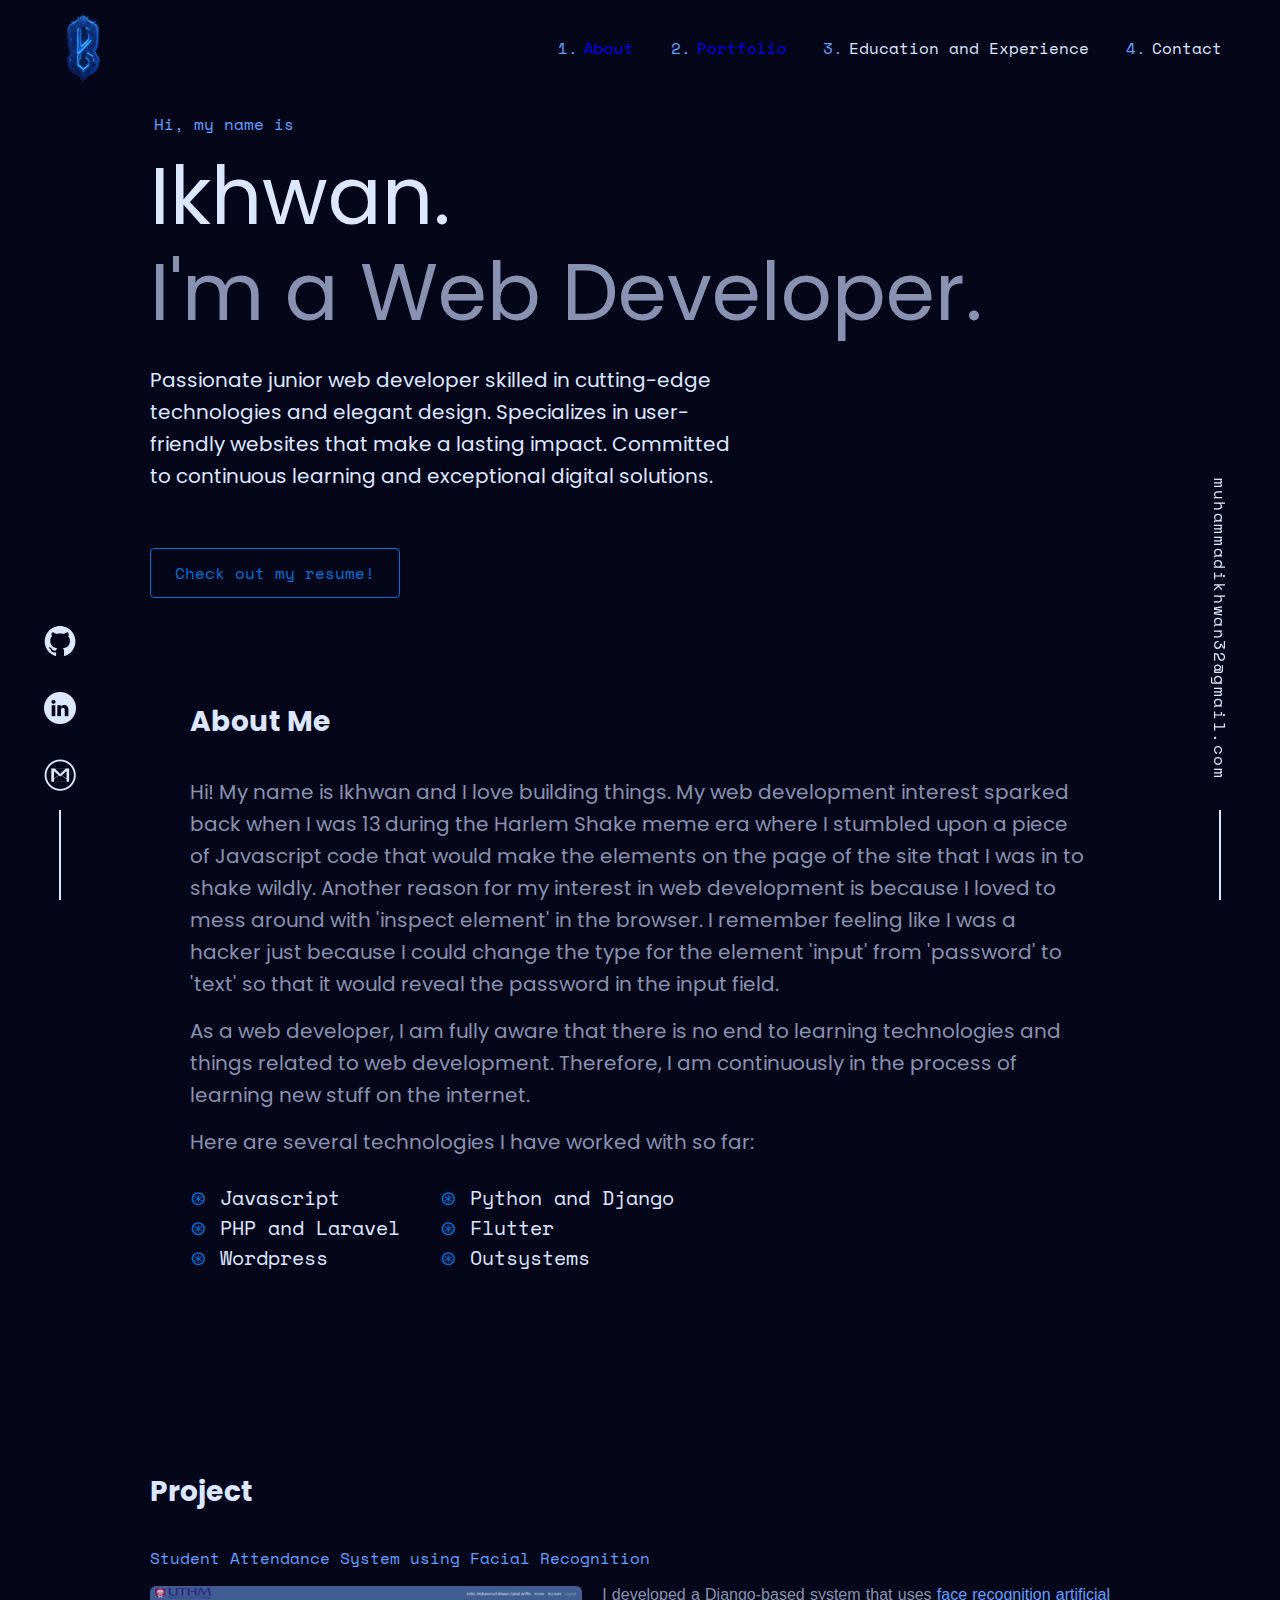
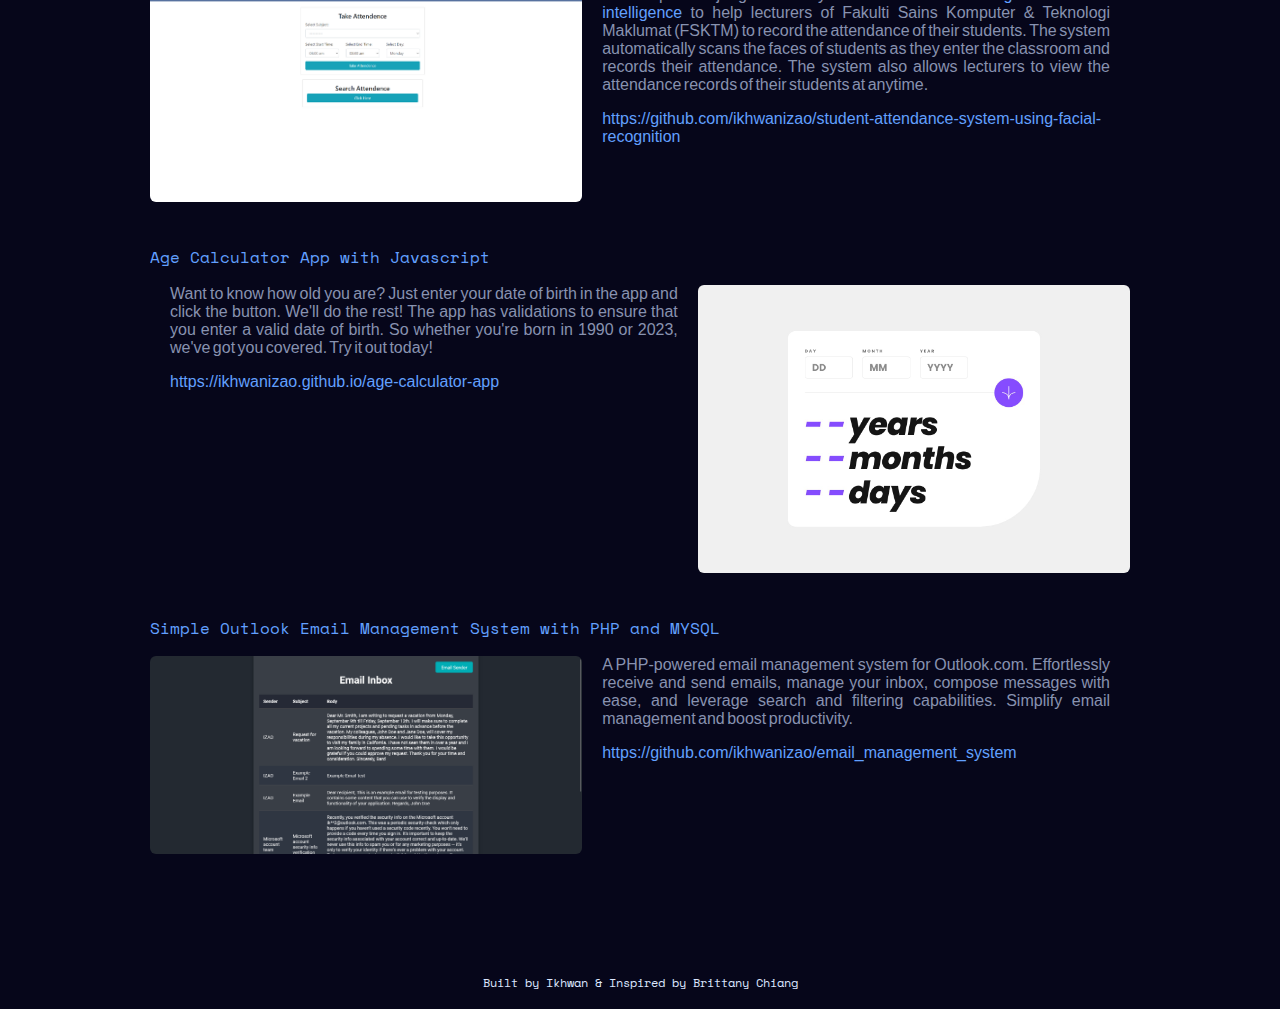
==== index.html @ 6db1c945 "Add project title" ====
<!DOCTYPE html>
<html lang="en">
  <head>
    <meta charset="UTF-8" />
    <meta http-equiv="X-UA-Compatible" content="IE=edge" />
    <meta
      name="viewport"
      content="width=device-width, initial-scale=1.0, maximum-scale=1.0, user-scalable=0"
    />
    <link rel="icon" href="/favicon.ico" type="image/x-icon" />
    <link rel="stylesheet" href="styles/reset.css" />
    <link rel="stylesheet" href="styles/style.css" />
    <title>Muhammad Ikhwan</title>
  </head>

  <body>
    <header>
      <div class="logo">
        <a href=""><img src="assets/img/logo.png" alt="logo" /></a>
      </div>
      <nav>
        <ol>
          <li><a href="#about">About</a></li>
          <li><a href="#projects">Portfolio</a></li>
          <li><a href="">Education and Experience</a></li>
          <li><a href="">Contact</a></li>
        </ol>
      </nav>
    </header>
    <div class="side-info left">
      <ul>
        <li>
          <a href="https://github.com/ikhwanizao" target="_blank"
            ><img
              src="assets/img/github-mark/github-mark.png"
              alt="github-mark"
              class="github"
          /></a>
        </li>
        <li>
          <a
            href="https://www.linkedin.com/in/muhammadikhwan-zao/"
            target="_blank"
            ><img
              src="assets/img/linkedin_black_logo_icon_147114.png"
              alt="linkedin"
              class="linkedin"
          /></a>
        </li>
        <li>
          <a href="mailto:muhammadikhwan32@gmail.com"
            ><img
              src="assets/img/gmail_icon-icons.com_59877.png"
              alt="gmail"
              class="gmail"
          /></a>
        </li>
      </ul>
    </div>
    <div class="side-info right">
      <a href="mailto:muhammadikhwan32@gmail.com">muhammadikhwan32@gmail.com</a>
    </div>
    <main>
      <section class="pre-intro">
        <h1>Hi, my name is</h1>
        <h2>Ikhwan.</h2>
        <h3>I'm a Web Developer.</h3>
        <p>
          Passionate junior web developer skilled in cutting-edge technologies
          and elegant design. Specializes in user-friendly websites that make a
          lasting impact. Committed to continuous learning and exceptional
          digital solutions.
        </p>
        <a href="assets/doc/Muhammad Ikhwan Resume.pdf" target="_blank"
          ><button>Check out my resume!</button></a
        >
      </section>

      <section id="about" class="aboutme">
        <h2 class="section-title about-title">About Me</h2>
        <div class="aboutme-content">
          <p>
            Hi! My name is Ikhwan and I love building things. My web development
            interest sparked back when I was 13 during the Harlem Shake meme era
            where I stumbled upon a piece of Javascript code that would make the
            elements on the page of the site that I was in to shake wildly.
            Another reason for my interest in web development is because I loved
            to mess around with 'inspect element' in the browser. I remember
            feeling like I was a hacker just because I could change the type for
            the element 'input' from 'password' to 'text' so that it would
            reveal the password in the input field.
          </p>
          <p>
            As a web developer, I am fully aware that there is no end to
            learning technologies and things related to web development.
            Therefore, I am continuously in the process of learning new stuff on
            the internet.
          </p>
          <p>Here are several technologies I have worked with so far:</p>

          <ul class="skills-list">
            <li>Javascript</li>
            <li>Python and Django</li>
            <li>PHP and Laravel</li>
            <li>Flutter</li>
            <li>Wordpress</li>
            <li>Outsystems</li>
          </ul>
        </div>
      </section>
      <section id="projects" class="projects-section">
        <h2 class="section-title projects-title">Project</h2>
        <ul class="projects">
          <!-- <li id="sasfr">
            
            <div class="project-description">
              I developed a Django-based system that uses
              <span>face recognition artificial intelligence</span> to help
              lecturers of Fakulti Sains Komputer & Teknologi Maklumat (FSKTM)
              to record the attendance of their students. The system
              automatically scans the faces of students as they enter the
              classroom and records their attendance. The system also allows
              lecturers to view the attendance records of their students at any
              time.
              <div class="github-repo">
                <a
                  href="https://github.com/ikhwanizao/student-attendance-system-using-facial-recognition"
                  ><span
                    >https://github.com/ikhwanizao/student-attendance-system-using-facial-recognition</span
                  ></a
                >
              </div>
            </div>

            <div class="project-screenshot">
              <a
                href="https://github.com/ikhwanizao/student-attendance-system-using-facial-recognition"
                target="_blank"
                ><img
                  src="assets/img/sasfr.png"
                  alt="Screenshot of the main home page of student attendance system using facial recognition"
              /></a>
            </div>
          </li> -->
        </ul>
      </section>
    </main>
    <footer>
      <div class="socials">
        <ul>
          <li>
            <a href="https://github.com/ikhwanizao" target="_blank"
              ><img
                src="assets/img/github-mark/github-mark.png"
                alt="github-mark"
                class="github"
            /></a>
          </li>
          <li>
            <a
              href="https://www.linkedin.com/in/muhammadikhwan-zao/"
              target="_blank"
              ><img
                src="assets/img/linkedin_black_logo_icon_147114.png"
                alt="linkedin"
                class="linkedin"
            /></a>
          </li>
          <li>
            <a href="mailto:muhammadikhwan32@gmail.com"
              ><img
                src="assets/img/gmail_icon-icons.com_59877.png"
                alt="gmail"
                class="gmail"
            /></a>
          </li>
        </ul>
      </div>
      <div>Built by Ikhwan & Inspired by Brittany Chiang</div>
    </footer>
    <script type="module" src="scripts/app.js"></script>
  </body>
</html>
---- styles/style.css ----
@import url("https://fonts.googleapis.com/css2?family=Space+Mono&display=swap");
@import url("https://fonts.googleapis.com/css2?family=Poppins:wght@400;700&display=swap");

* {
  margin: 0;
  padding: 0;
  box-sizing: border-box;
}

html {
  font-size: 16px;
  line-height: 1.5;
}

::selection {
  background: #62a0ff;
}

header .logo img {
  width: 80px;
}

body {
  font-family: "Calibre", sans-serif;
  background-color: #06061a;
}

header {
  padding: 0 40px;
  font-family: "Space Mono", monospace;
  display: flex;
  justify-content: space-between;
  align-items: center;
  width: 100%;
  height: 6rem;
}

header nav {
  width: 700px;
  padding: 6px 0;
}

header nav ol {
  color: #dce7ff;
  display: flex;
  justify-content: space-around;
  list-style: none;
  counter-reset: li;
  transition: 0.5s ease-in-out;
}

header nav ol li:hover {
  transition-duration: 0.3s;
  color: #62a0ff;
}

ol li::before {
  content: counter(li) ".";
  color: #62a0ff;
  counter-increment: li;
  margin-right: 6px;
}

.logo {
  transition: 0.5s ease-in-out;
}

a {
  text-decoration: none;
}

a:visited {
  color: inherit;
}

div.side-info.left {
  display: flex;
  flex-direction: column;
  align-items: center;
  justify-content: flex-end;
  width: 80px;
  position: fixed;
  bottom: 0px;
  left: 20px;
  right: auto;
}

div.side-info.left ul {
  display: flex;
  flex-direction: column;
  align-items: center;
  justify-content: space-between;
  height: 100%;
}

div.side-info.left ul li {
  padding: 16px 0px;
}

div.side-info.left ul::after {
  content: "";
  display: block;
  width: 2px;
  height: 90px;
  margin: 0px auto;
  background-color: #dce7ff;
}

div.side-info.left ul {
  list-style: none;
}

div.side-info.right {
  display: flex;
  flex-direction: column;
  align-items: center;
  justify-content: flex-end;
  width: 80px;
  position: fixed;
  bottom: 0px;
  right: 20px;
  left: auto;
}

div.side-info.right a {
  margin: 20px auto;
  padding: 10px;
  color: #dce7ff;
  writing-mode: vertical-rl;
  font-family: "Space Mono", monospace;
  transition: transform 0.3s ease-in-out;
  letter-spacing: 0.1em;
}

.side-info.right a:hover {
  transform: translateY(-5px);
  color: #62a0ff;
}

div.side-info.right::after {
  content: "";
  display: block;
  width: 2px;
  height: 90px;
  margin: 0px auto;
  background-color: #dce7ff;
}

img.github,
img.linkedin,
img.gmail {
  width: 2rem;
  filter: invert(98%) sepia(79%) saturate(7252%) hue-rotate(178deg)
    brightness(104%) contrast(101%);
  transition: transform 0.3s ease-in-out;
}

img.github:hover,
img.linkedin:hover,
img.gmail:hover {
  transform: translateY(-5px);
  filter: drop-shadow(0 0 0.75rem) invert(56%) sepia(68%) saturate(1440%)
    hue-rotate(192deg) brightness(100%) contrast(103%);
}

main {
  margin: 0px auto;
  width: 100%;
  max-width: 1600px;
  min-height: 100vh;
  padding: 0px 150px;
}

section {
  margin: 0px auto;
  max-width: 1000px;
  padding: 100px 0px;
}

.pre-intro {
  overflow: hidden;
  display: flex;
  -webkit-box-pack: center;
  justify-content: center;
  -webkit-box-align: center;
  flex-direction: column;
  align-items: flex-start;
  min-height: 100%;
  width: 100%;
  padding: 0px;
}

.pre-intro h1 {
  margin: 20px 0px 20px 4px;
  font-family: "Space Mono", monospace;
  color: #62a0ff;
}

.pre-intro h2 {
  font-size: clamp(40px, 8vw, 80px);
  font-family: "Poppins", sans-serif;
  font-weight: 400;
  color: #dce7ff;
  line-height: 1.1;
}

.pre-intro h3 {
  font-size: clamp(40px, 8vw, 80px);
  font-family: "Poppins", sans-serif;
  font-weight: 400;
  color: #8892b0;
  line-height: 1.3;
}

.pre-intro p {
  margin-top: 20px;
  line-height: 1.6;
  max-width: 600px;
  color: #dce7ff;
  font-size: 1.25rem;
  font-family: "Poppins", sans-serif;
  font-weight: 400;
}

.pre-intro button {
  all: unset;
  cursor: pointer;
  font-family: "Space Mono", monospace;
  margin-top: 56px;
  padding: 1rem 1.5rem;
  background-color: transparent;
  color: #0071d7;
  border: 1px solid #0071d7;
  border-radius: 4px;
  transition: all 0.2s ease-in-out;
}

.section-title {
  color: #dce7ff;
  font-weight: 700;
  font-family: "Poppins", sans-serif;
  font-size: 1.75rem;
}

section.aboutme {
  max-width: 900px;
}

.about-title {
  margin: 10px 0px 40px;
}

section.aboutme div.aboutme-content p {
  font-family: "Poppins", sans-serif;
  font-size: 1.25rem;
  line-height: 1.6;
  color: #8892b0;
  margin: 0px 0px 15px;
}

ul.skills-list {
  margin-top: 30px;
  display: grid;
  grid-template-columns: repeat(2, minmax(150px, 250px));
  padding: 0px;
  overflow: hidden;
  list-style: none;
}

ul.skills-list li {
  color: #dce7ff;
  position: relative;
  margin-bottom: 10px;
  padding-left: 30px;
  font-family: "Space Mono", monospace;
  font-size: 1.25rem;
  left: 0px;
}

ul.skills-list li::before {
  content: "⊛";
  position: absolute;
  left: 0px;
  color: #0071d7;
}

ul.projects li {
  margin-top: 40px;
}

ul.projects li {
  overflow: hidden;
  list-style: none;
}

.project-content {
  display: flex;
}

.project-title {
  line-height: normal;
  font-family: "Space Mono", monospace;
  margin-bottom: 1em;
  color: #62a0ff;
  /* background: linear-gradient(to right, #62a0ff 0%, #0071d7 100%);
  -webkit-background-clip: text;
  -webkit-text-fill-color: transparent; */
}

ul.projects li div.project-screenshot img {
  border-radius: 6px;
  width: 800px;
  max-width: 100%;
}

ul.projects li div.project-description {
  color: #8892b0;
  width: 100%;
  padding: 0px 20px;
  text-align: justify;
  word-spacing: -2px;
  line-height: normal;
}

ul.projects li div.project-description span {
  color: #62a0ff;
}

.project-description .github-repo {
  margin-top: 1em;
}

footer {
  color: #dce7ff;
  font-family: "Space Mono", monospace;
  font-size: 0.75rem;
  text-align: center;
  padding: 20px 0px;
}

.socials {
  display: none;
}

@media only screen and (max-width: 1060px) {
  ul.projects .project-content {
    flex-direction: column;
  }

  ul.projects li div.project-description {
    padding: 20px 0px;
  }

  header nav {
    display: none;
  }
}

@media only screen and (max-width: 768px) {
  .socials {
    display: block;
    max-width: 250px;
    margin: 0px auto 16px;
  }

  .socials ul {
    display: flex;
    justify-content: space-between;
    align-items: center;
    list-style: none;
  }

  div.side-info.right,
  div.side-info.left {
    display: none;
  }

  main {
    padding: 0px 50px;
  }
}
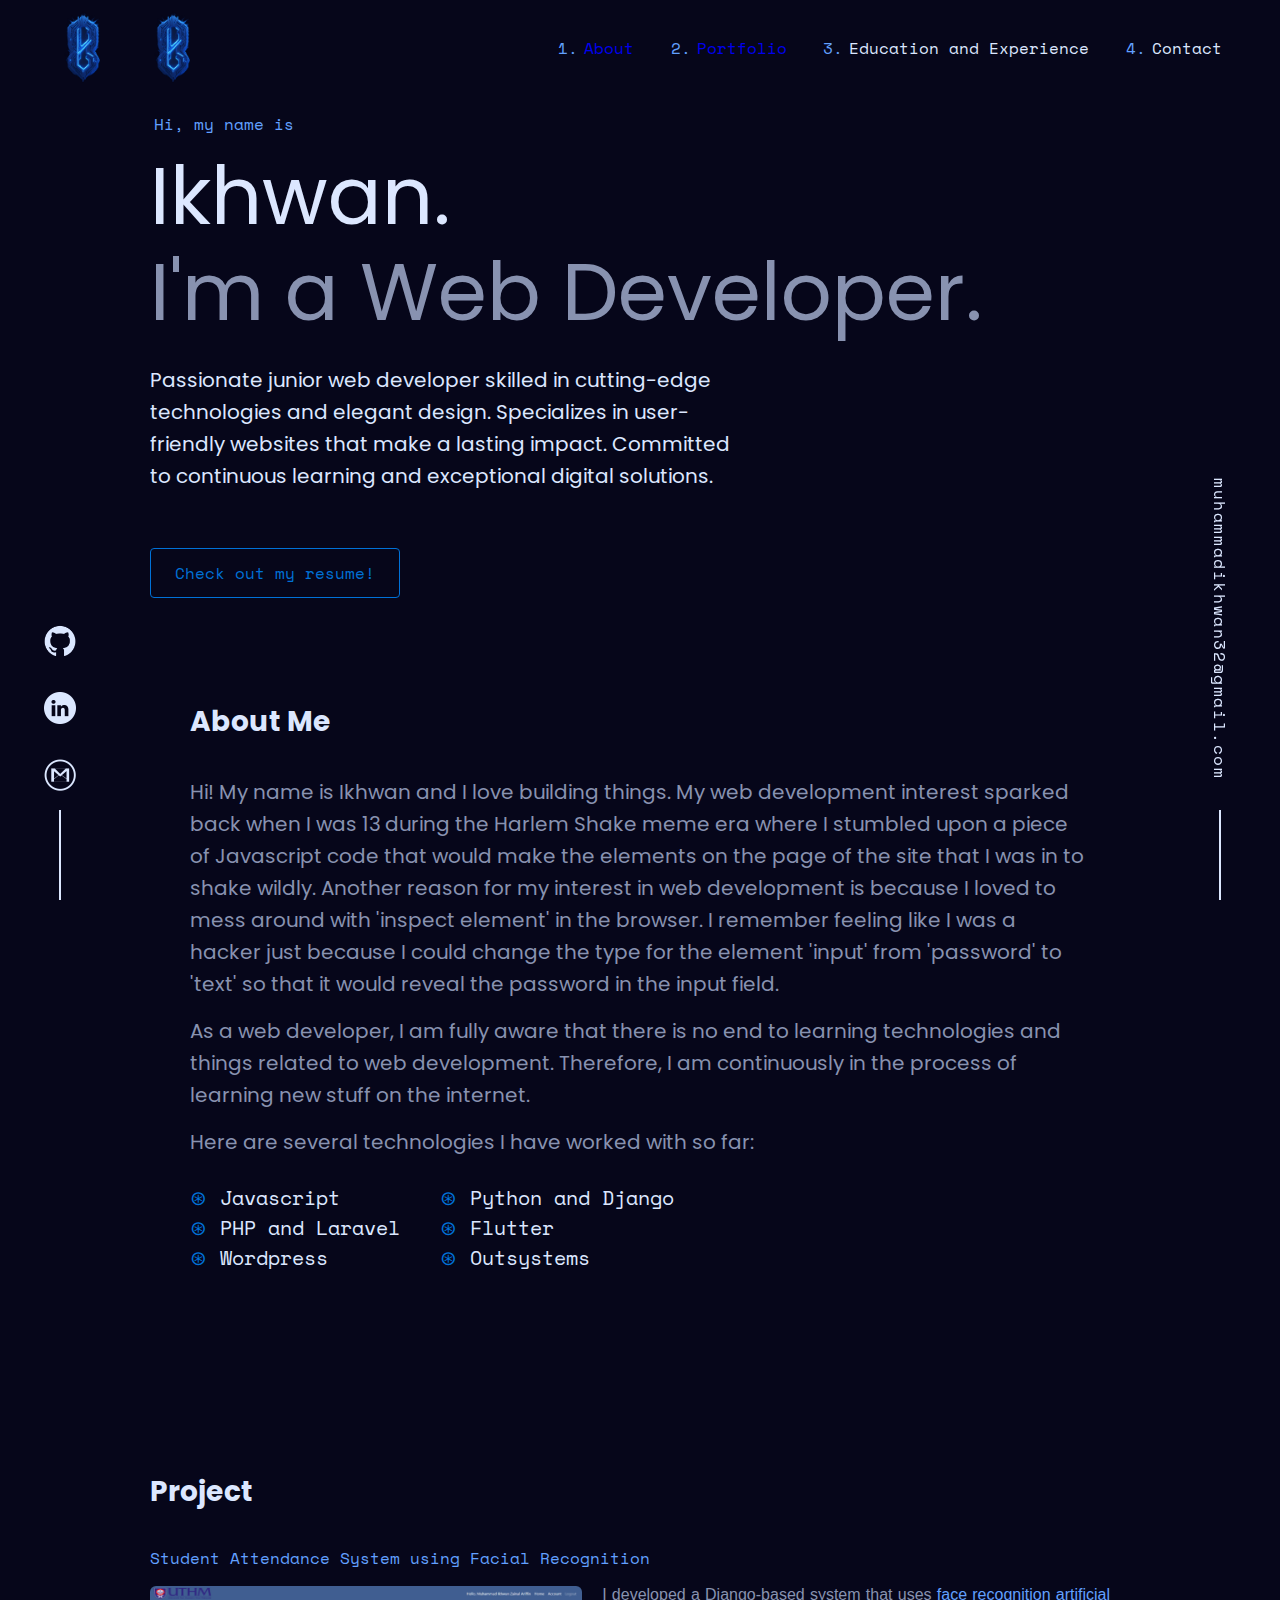
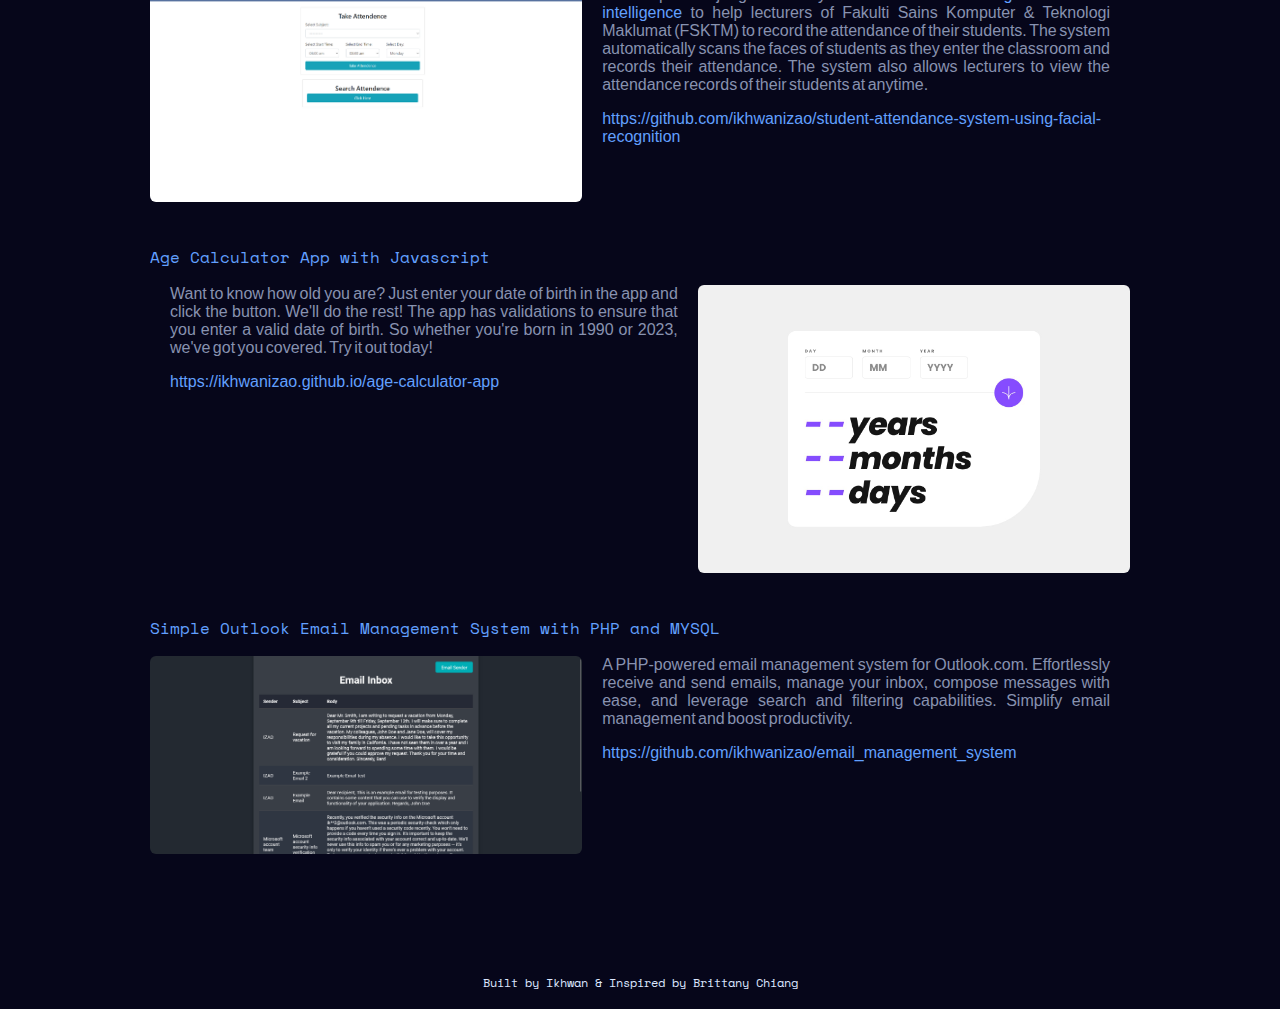
==== commit 2df6cd19: "Merge branch 'githubpages' into develop" ====
--- a/index.html
+++ b/index.html
@@ -17,6 +17,8 @@
     <header>
       <div class="logo">
         <a href=""><img src="assets/img/logo.png" alt="logo" /></a>
+        <a href=""><img src="assets/img/logo.png" alt="logo" /></a>
+
       </div>
       <nav>
         <ol>
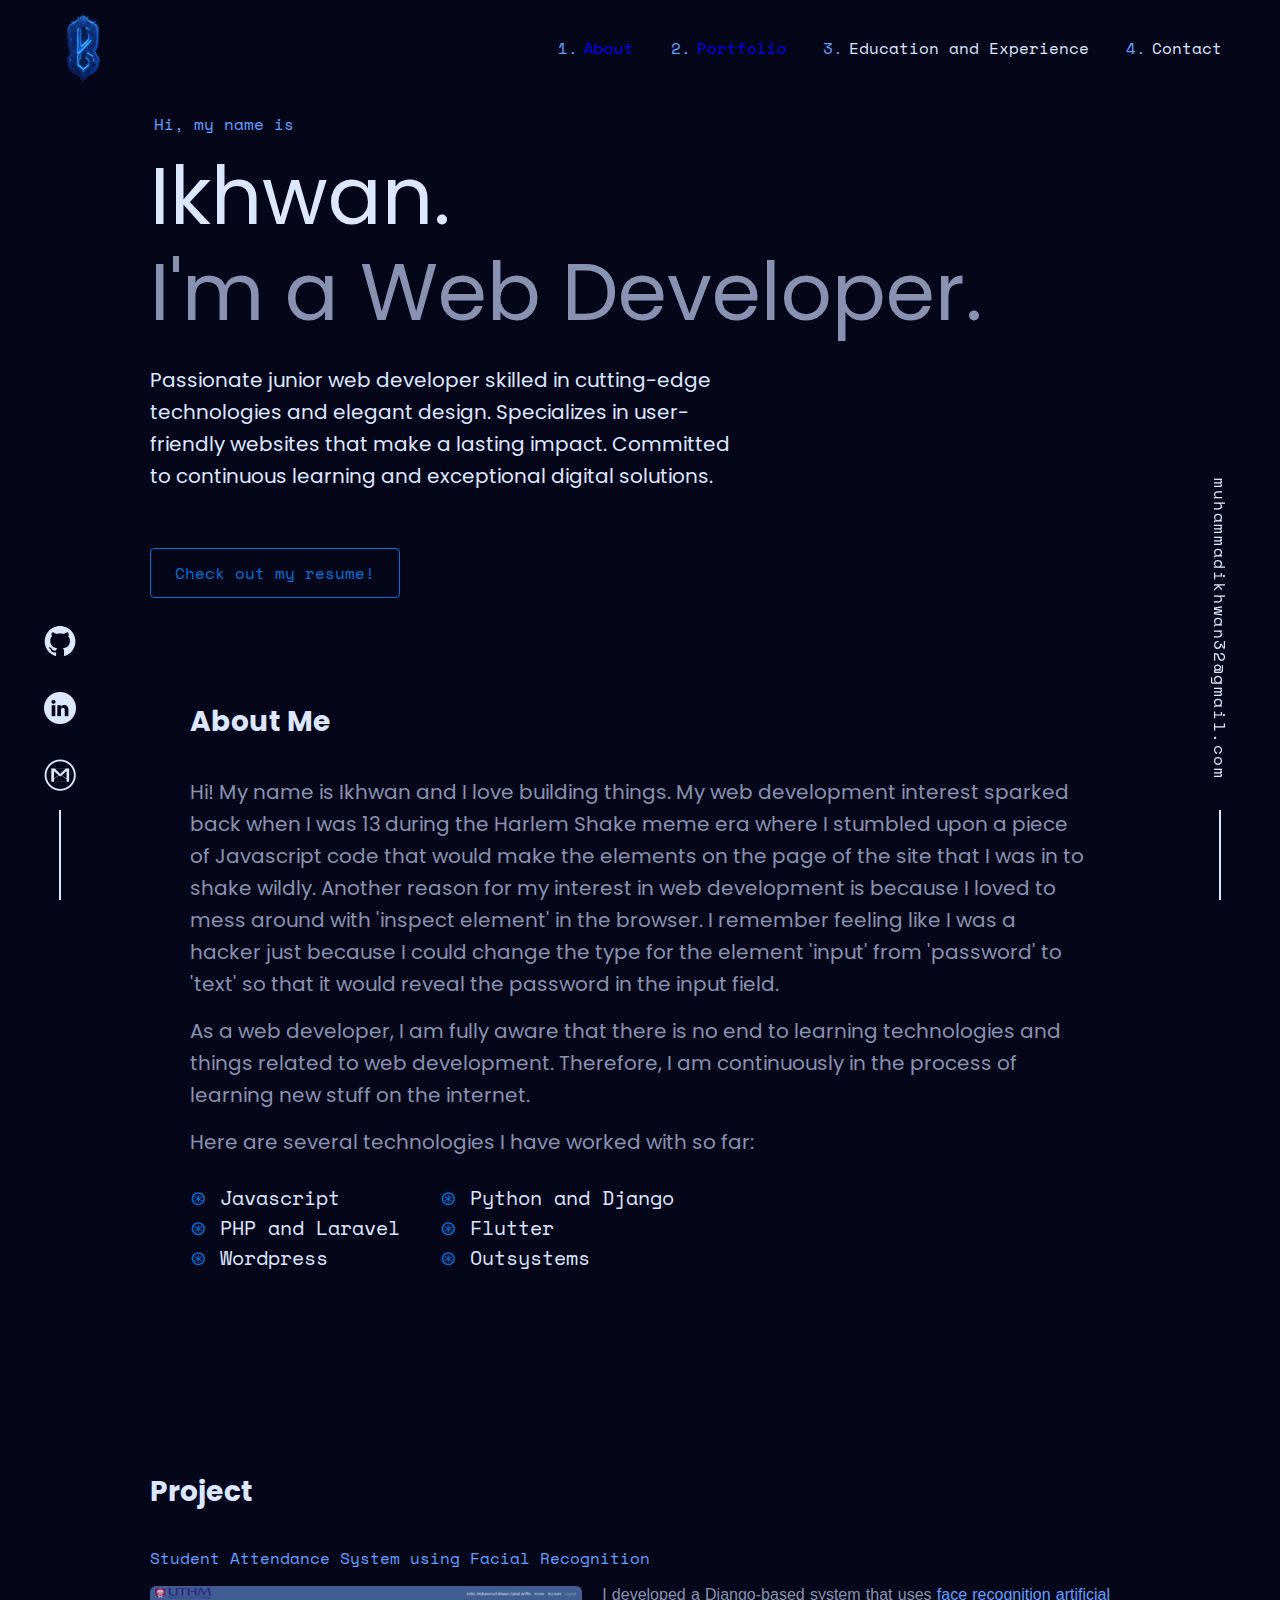
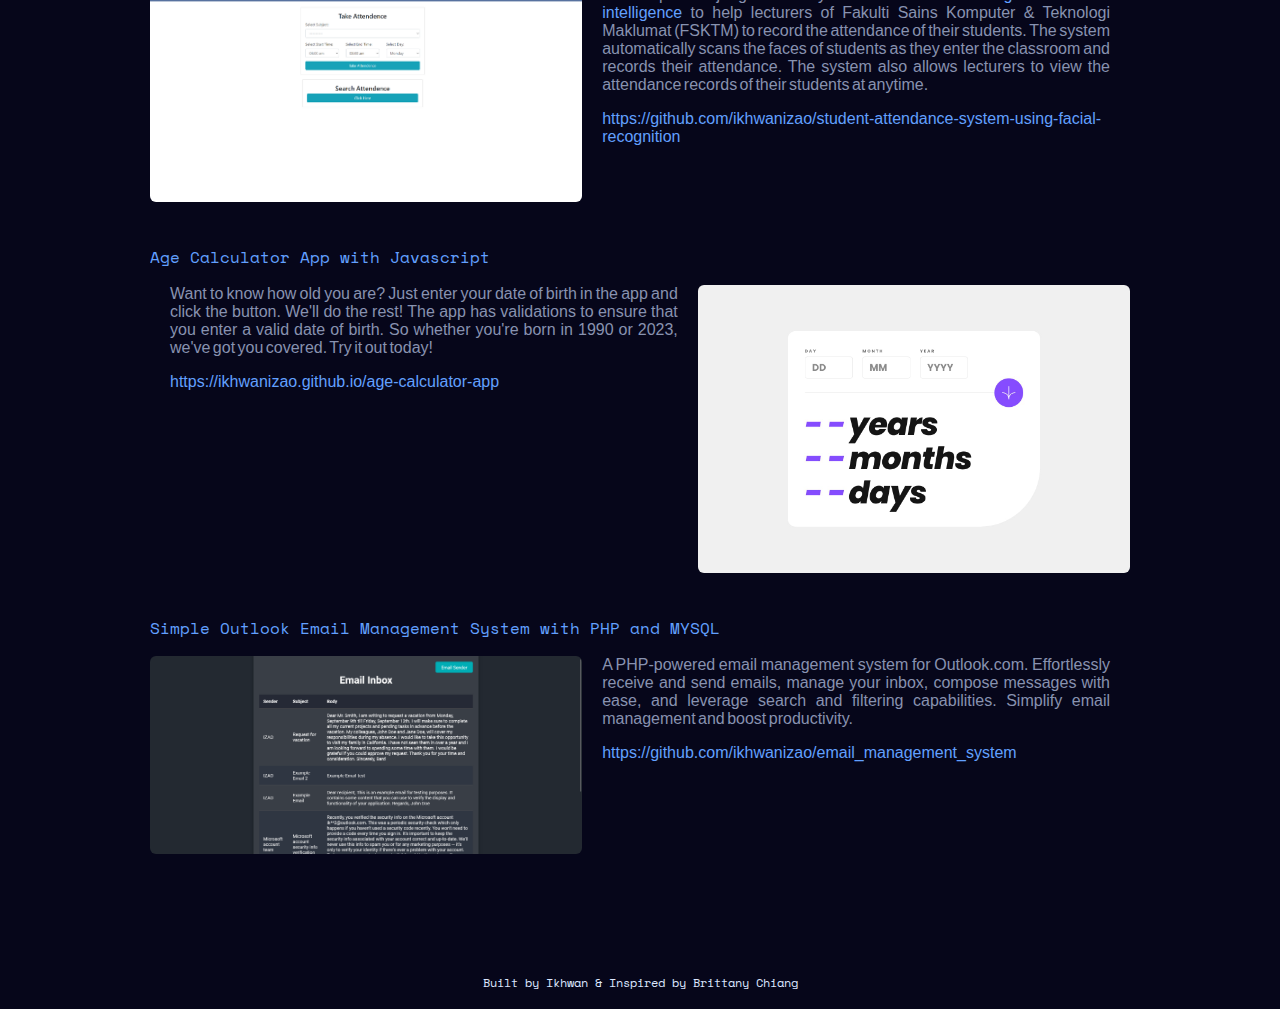
==== commit 6482a529: "Update index.html" ====
--- a/index.html
+++ b/index.html
@@ -17,8 +17,6 @@
     <header>
       <div class="logo">
         <a href=""><img src="assets/img/logo.png" alt="logo" /></a>
-        <a href=""><img src="assets/img/logo.png" alt="logo" /></a>
-
       </div>
       <nav>
         <ol>
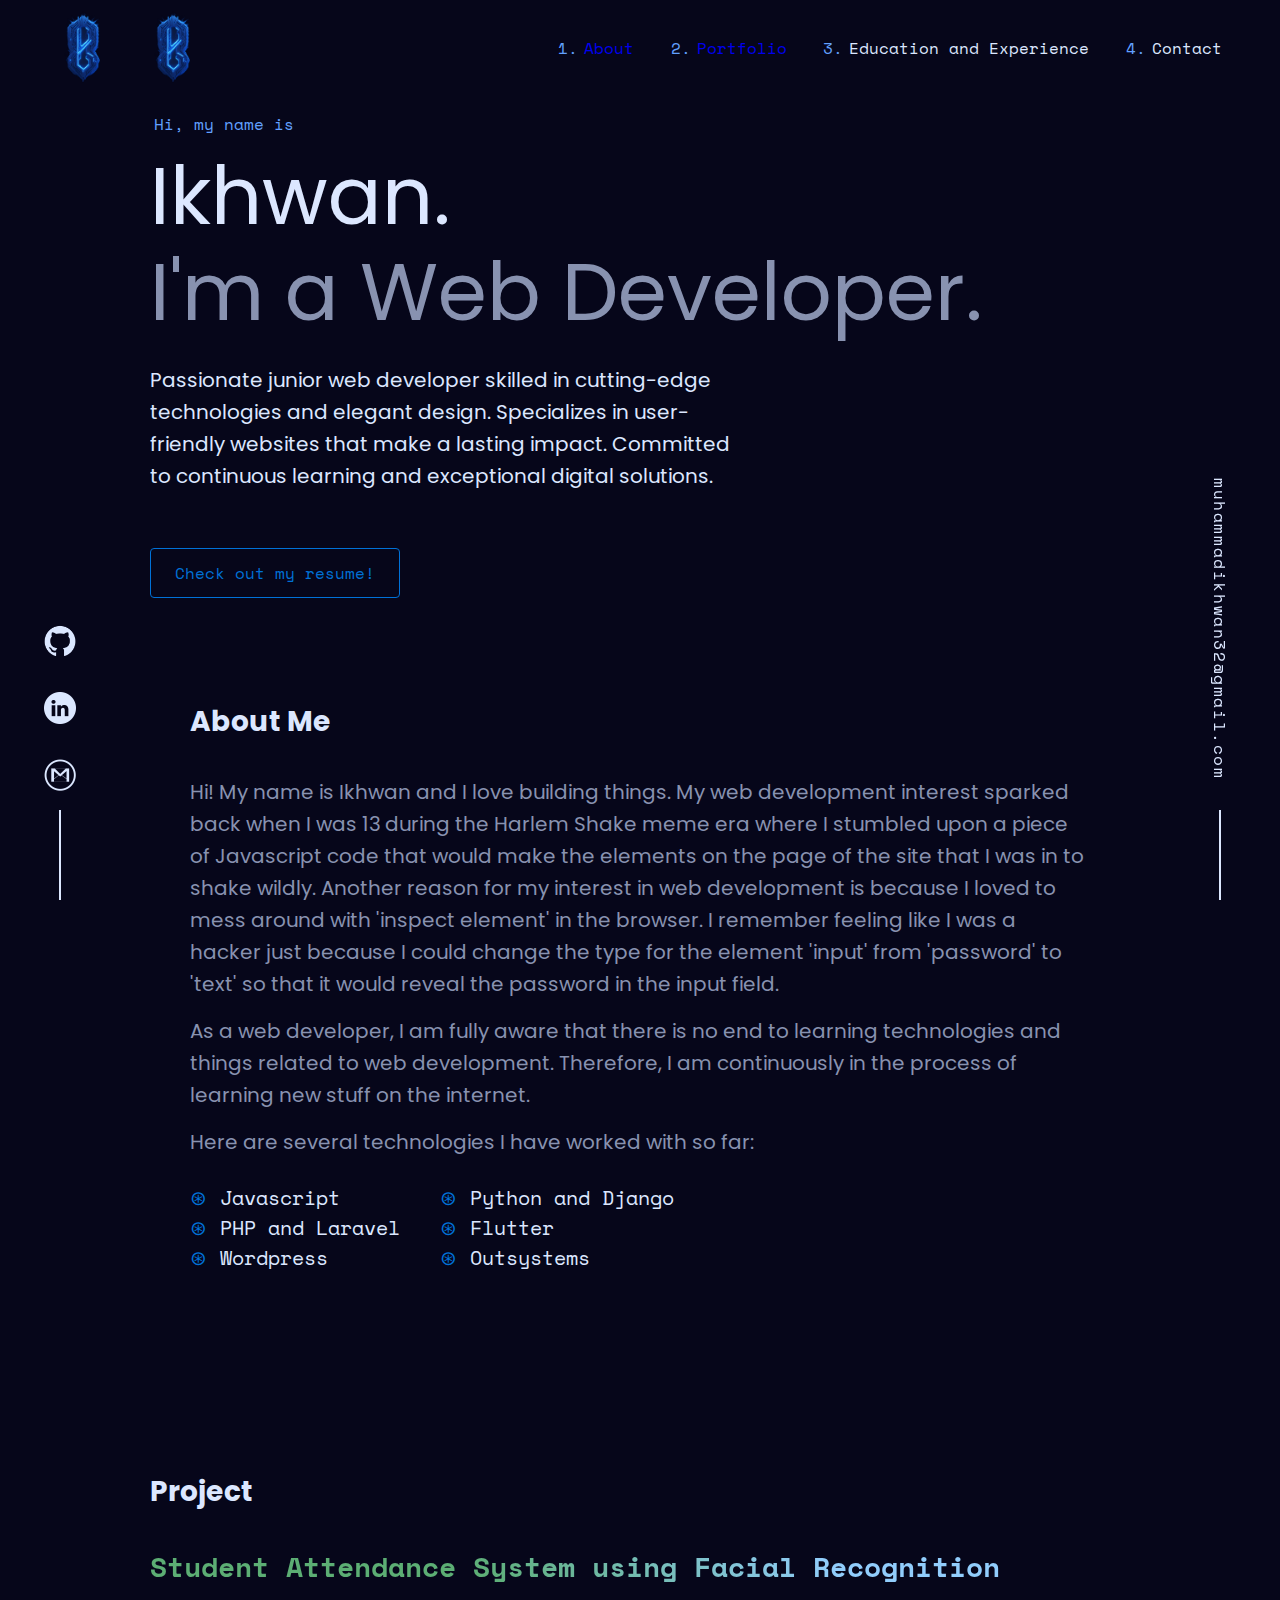
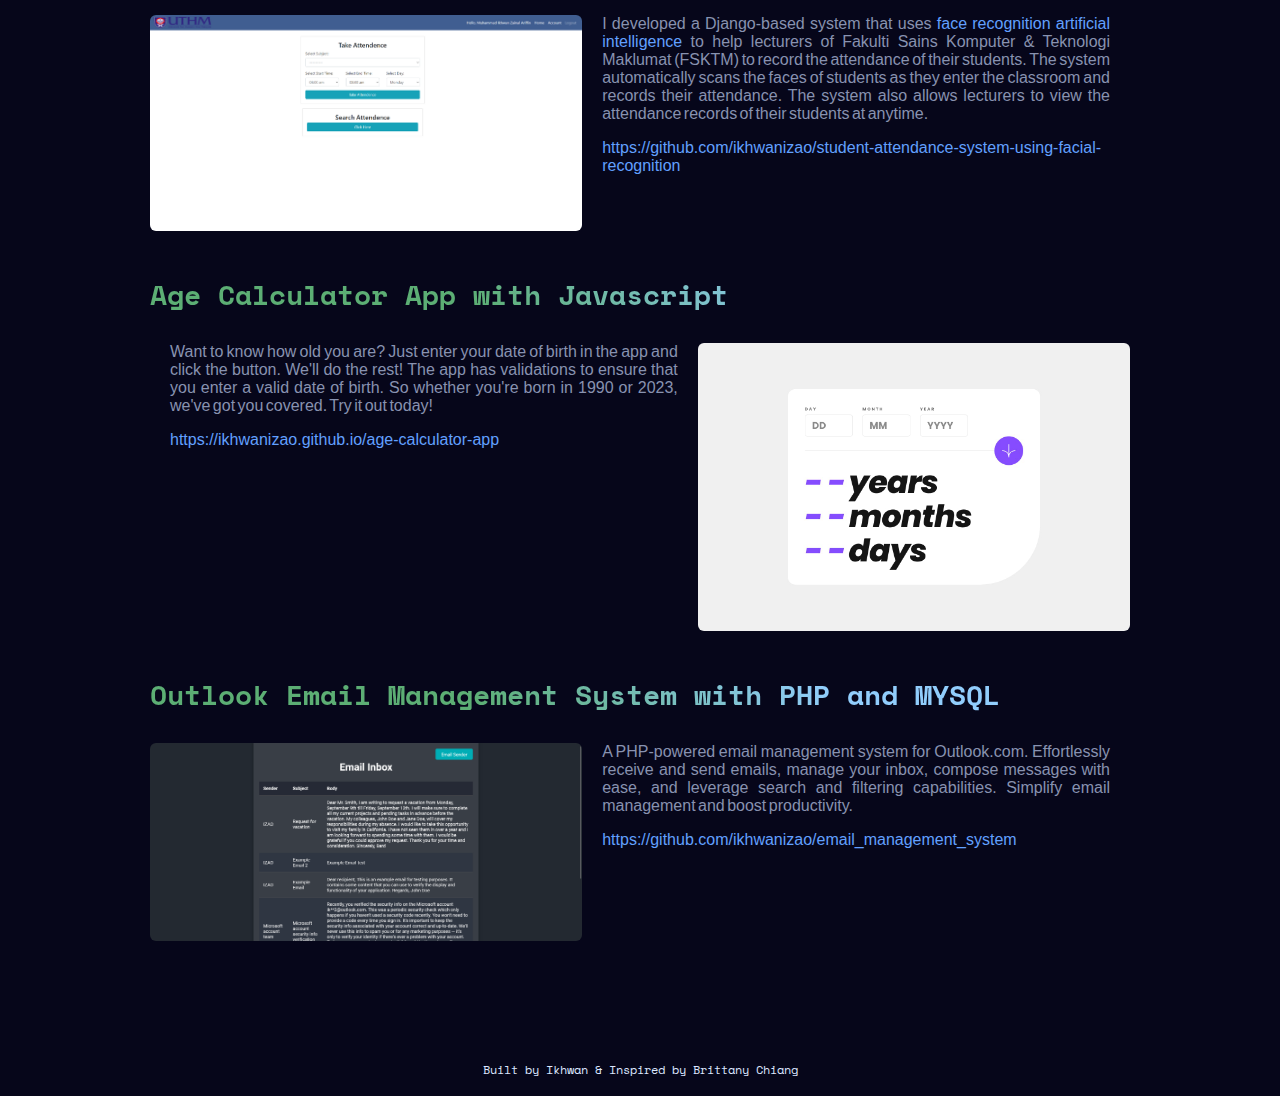
==== commit 39ba6fae: "Merge branch 'develop' of https://github.com/ikhwanizao/ikhwan-portfolio into develop" ====
--- a/index.html
+++ b/index.html
@@ -17,6 +17,8 @@
     <header>
       <div class="logo">
         <a href=""><img src="assets/img/logo.png" alt="logo" /></a>
+        <a href=""><img src="assets/img/logo.png" alt="logo" /></a>
+
       </div>
       <nav>
         <ol>
--- a/styles/style.css
+++ b/styles/style.css
@@ -1,4 +1,4 @@
-@import url("https://fonts.googleapis.com/css2?family=Space+Mono&display=swap");
+@import url("https://fonts.googleapis.com/css2?family=Space+Mono:wght@400;700&display=swap");
 @import url("https://fonts.googleapis.com/css2?family=Poppins:wght@400;700&display=swap");
 
 * {
@@ -299,12 +299,18 @@
 
 .project-title {
   line-height: normal;
+  font-weight: 700;
+  font-size: 1.75rem;
   font-family: "Space Mono", monospace;
   margin-bottom: 1em;
-  color: #62a0ff;
-  /* background: linear-gradient(to right, #62a0ff 0%, #0071d7 100%);
+
+  /** TEXT GRADIENT */
+  color: #5cae74;
+  background-image: -webkit-linear-gradient(45deg, #5cae74 33%, #91cdfc 69%);
+  background-clip: text;
   -webkit-background-clip: text;
-  -webkit-text-fill-color: transparent; */
+  text-fill-color: transparent;
+  -webkit-text-fill-color: transparent;
 }
 
 ul.projects li div.project-screenshot img {
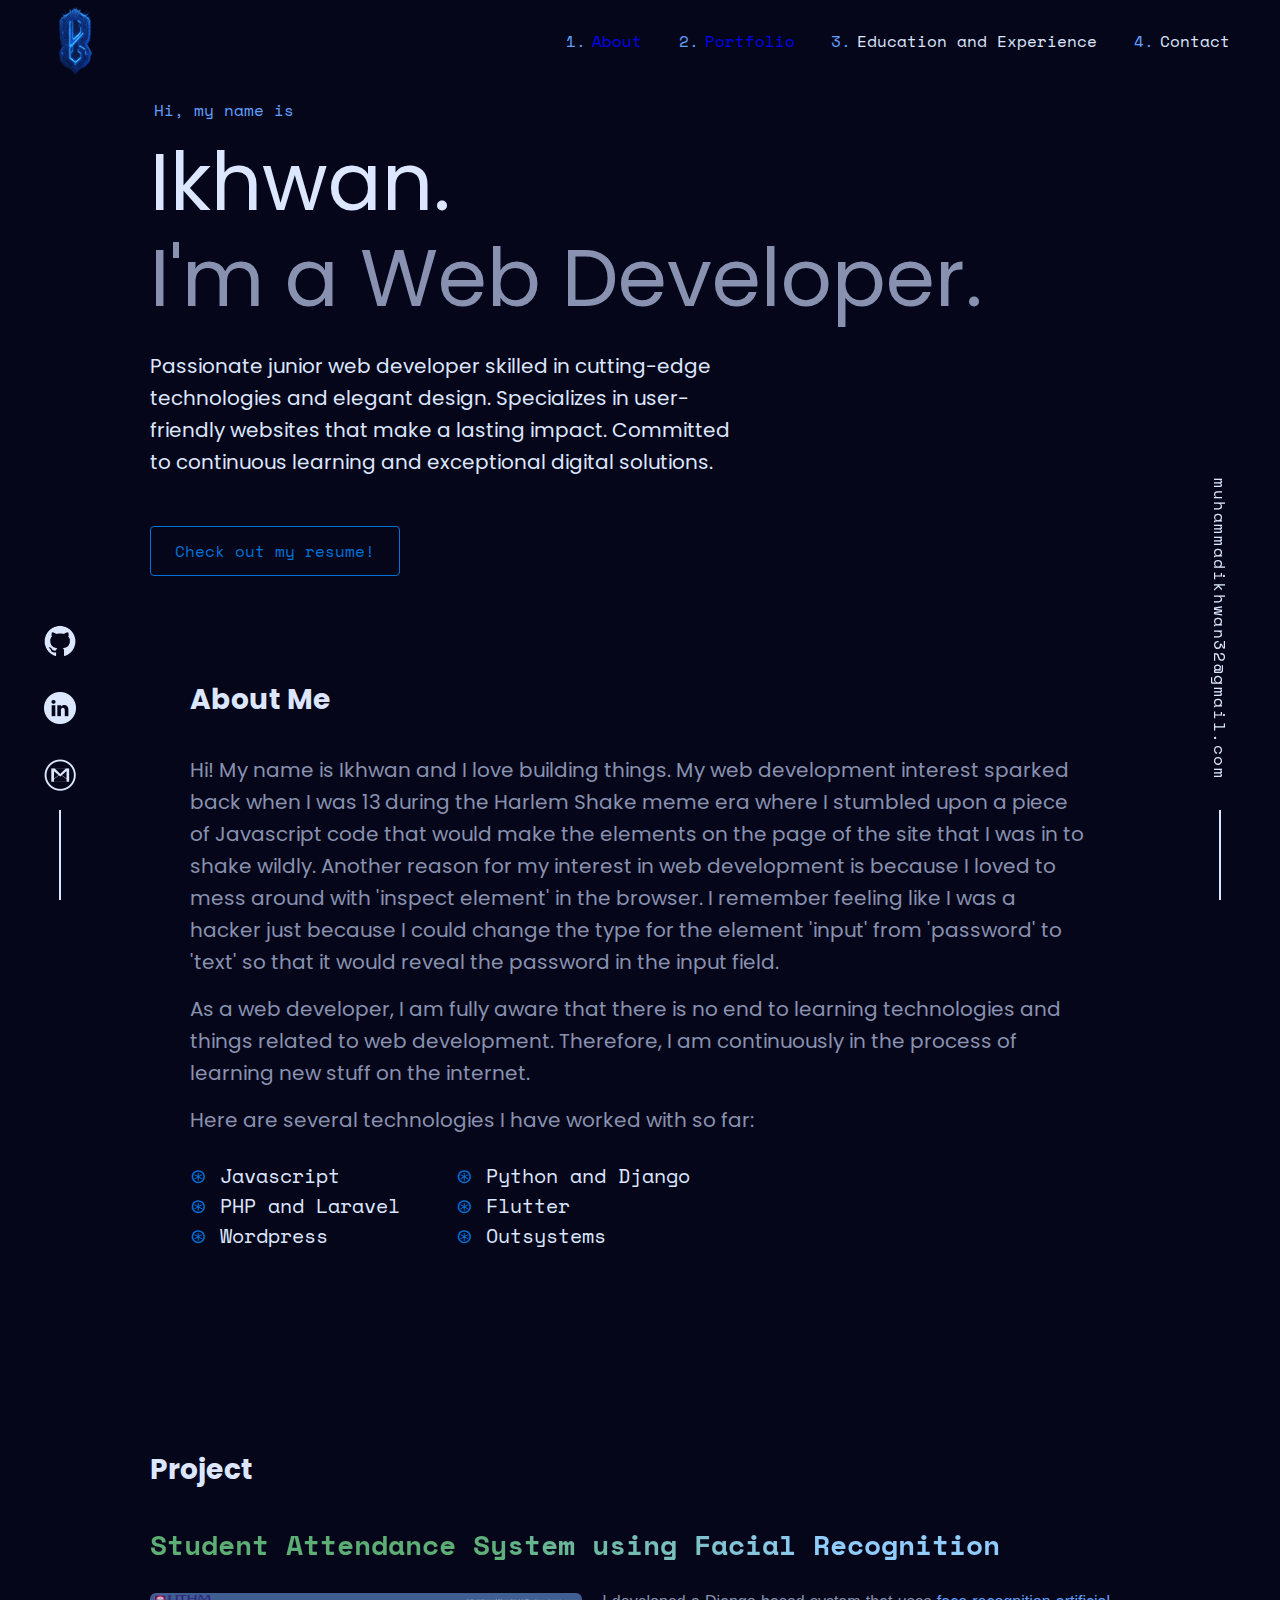
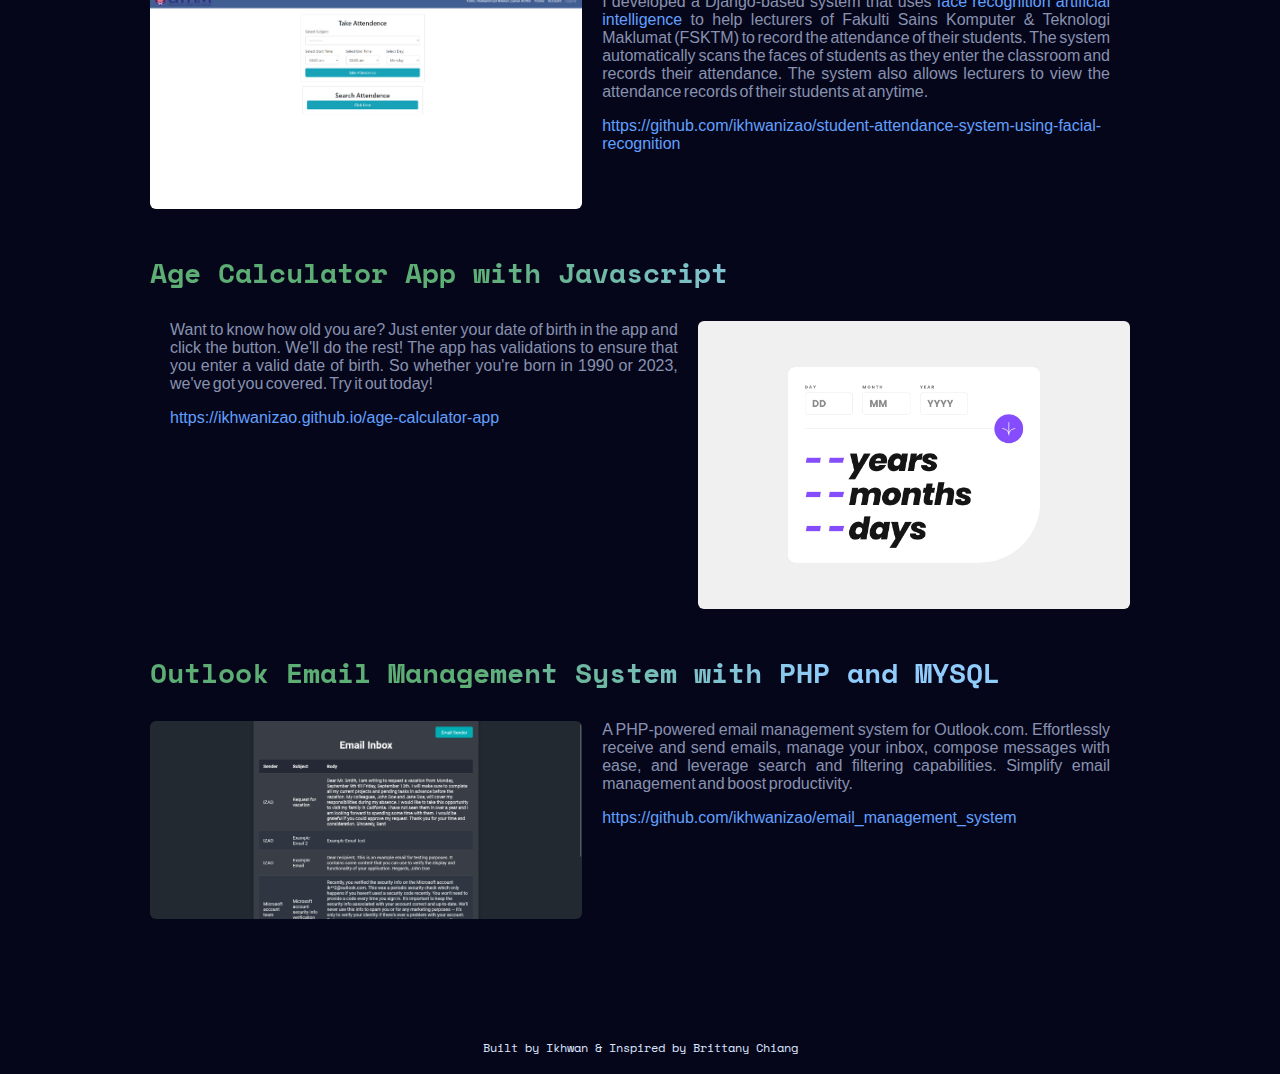
==== commit ffe6e7a5: "Update mobile responsiveness" ====
--- a/index.html
+++ b/index.html
@@ -17,8 +17,6 @@
     <header>
       <div class="logo">
         <a href=""><img src="assets/img/logo.png" alt="logo" /></a>
-        <a href=""><img src="assets/img/logo.png" alt="logo" /></a>
-
       </div>
       <nav>
         <ol>
--- a/styles/style.css
+++ b/styles/style.css
@@ -17,7 +17,7 @@
 }
 
 header .logo img {
-  width: 80px;
+  width: 100%;
 }
 
 body {
@@ -26,13 +26,12 @@
 }
 
 header {
-  padding: 0 40px;
+  padding: 0 2rem;
   font-family: "Space Mono", monospace;
   display: flex;
   justify-content: space-between;
   align-items: center;
   width: 100%;
-  height: 6rem;
 }
 
 header nav {
@@ -62,6 +61,7 @@
 }
 
 .logo {
+  width: 80px;
   transition: 0.5s ease-in-out;
 }
 
@@ -226,7 +226,7 @@
   all: unset;
   cursor: pointer;
   font-family: "Space Mono", monospace;
-  margin-top: 56px;
+  margin-top: 3rem;
   padding: 1rem 1.5rem;
   background-color: transparent;
   color: #0071d7;
@@ -261,6 +261,7 @@
 ul.skills-list {
   margin-top: 30px;
   display: grid;
+  grid-column-gap: 1em;
   grid-template-columns: repeat(2, minmax(150px, 250px));
   padding: 0px;
   overflow: hidden;
@@ -363,6 +364,15 @@
 }
 
 @media only screen and (max-width: 768px) {
+  header {
+    padding: 1.5rem 0;
+    justify-content: center;
+  }
+
+  .logo {
+    width: 150px;
+  }
+
   .socials {
     display: block;
     max-width: 250px;
@@ -382,6 +392,13 @@
   }
 
   main {
-    padding: 0px 50px;
-  }
-}
+    padding: 0 2rem;
+  }
+}
+
+@media only screen and (max-width: 480px) {
+  ul.skills-list {
+    grid-template-columns: minmax(150px, 250px);
+    grid-row-gap: 1em;
+  }
+}
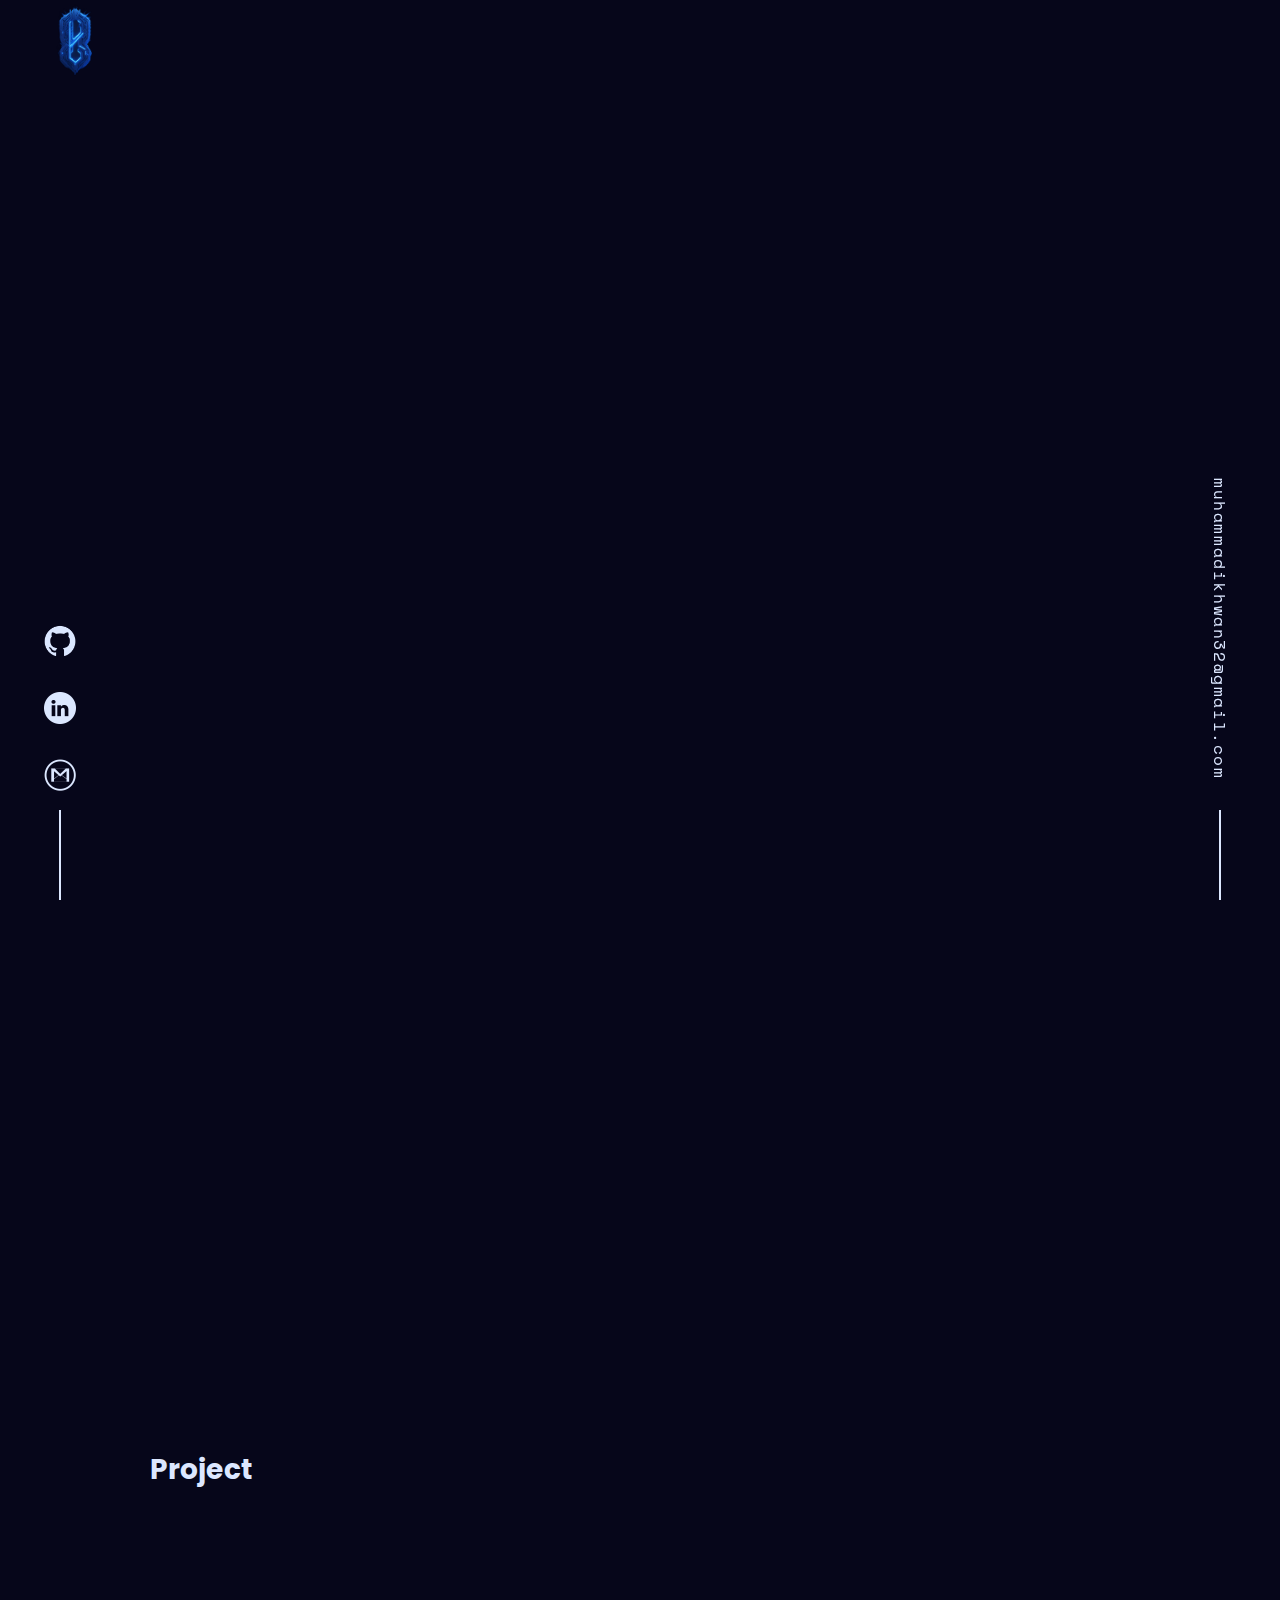
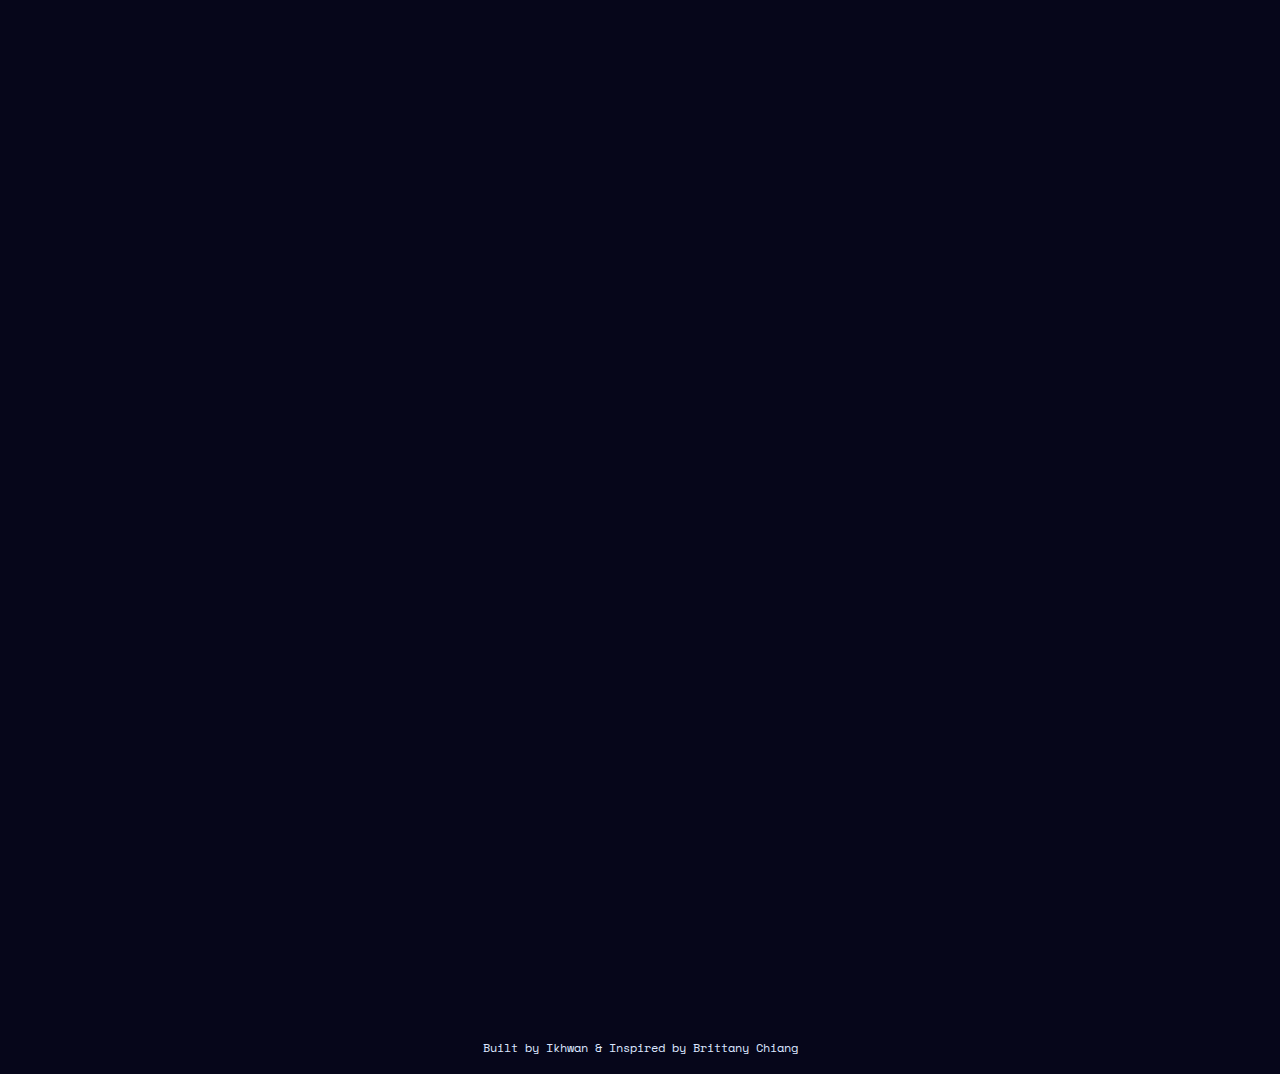
==== commit 3d01c508: "Add animations.js" ====
--- a/index.html
+++ b/index.html
@@ -15,15 +15,15 @@
 
   <body>
     <header>
-      <div class="logo">
+      <div class="logo scale-in-center">
         <a href=""><img src="assets/img/logo.png" alt="logo" /></a>
       </div>
       <nav>
         <ol>
-          <li><a href="#about">About</a></li>
-          <li><a href="#projects">Portfolio</a></li>
-          <li><a href="">Education and Experience</a></li>
-          <li><a href="">Contact</a></li>
+          <li class="animation-reset js-nav-li"><a href="#about">About</a></li>
+          <li class="animation-reset js-nav-li"><a href="#projects">Portfolio</a></li>
+          <li class="animation-reset js-nav-li"><a href="">Education and Experience</a></li>
+          <li class="animation-reset js-nav-li"><a href="">Contact</a></li>
         </ol>
       </nav>
     </header>
@@ -62,24 +62,24 @@
     </div>
     <main>
       <section class="pre-intro">
-        <h1>Hi, my name is</h1>
-        <h2>Ikhwan.</h2>
-        <h3>I'm a Web Developer.</h3>
-        <p>
+        <h1 class="animation-reset js-preintro-items">Hi, my name is</h1>
+        <h2 class="animation-reset js-preintro-items">Ikhwan.</h2>
+        <h3 class="animation-reset js-preintro-items">I'm a Web Developer.</h3>
+        <p class="animation-reset js-preintro-items">
           Passionate junior web developer skilled in cutting-edge technologies
           and elegant design. Specializes in user-friendly websites that make a
           lasting impact. Committed to continuous learning and exceptional
           digital solutions.
         </p>
-        <a href="assets/doc/Muhammad Ikhwan Resume.pdf" target="_blank"
+        <a class="animation-reset js-preintro-items" href="assets/doc/Muhammad Ikhwan Resume.pdf" target="_blank"
           ><button>Check out my resume!</button></a
         >
       </section>
 
       <section id="about" class="aboutme">
-        <h2 class="section-title about-title">About Me</h2>
-        <div class="aboutme-content">
-          <p>
+        <h2 class="animation-reset section-title about-title js-aboutme-animation">About Me</h2>
+        <div class="animation-reset aboutme-content js-aboutme-animation">
+          <p class="animation-reset js-aboutme-animation">
             Hi! My name is Ikhwan and I love building things. My web development
             interest sparked back when I was 13 during the Harlem Shake meme era
             where I stumbled upon a piece of Javascript code that would make the
@@ -90,21 +90,21 @@
             the element 'input' from 'password' to 'text' so that it would
             reveal the password in the input field.
           </p>
-          <p>
+          <p class="animation-reset js-aboutme-animation">
             As a web developer, I am fully aware that there is no end to
             learning technologies and things related to web development.
             Therefore, I am continuously in the process of learning new stuff on
             the internet.
           </p>
-          <p>Here are several technologies I have worked with so far:</p>
+          <p class="animation-reset js-aboutme-animation">Here are several technologies I have worked with so far:</p>
 
           <ul class="skills-list">
-            <li>Javascript</li>
-            <li>Python and Django</li>
-            <li>PHP and Laravel</li>
-            <li>Flutter</li>
-            <li>Wordpress</li>
-            <li>Outsystems</li>
+            <li class="animation-reset js-skills-items-animation">Javascript</li>
+            <li class="animation-reset js-skills-items-animation">Python and Django</li>
+            <li class="animation-reset js-skills-items-animation">PHP and Laravel</li>
+            <li class="animation-reset js-skills-items-animation">Flutter</li>
+            <li class="animation-reset js-skills-items-animation">Wordpress</li>
+            <li class="animation-reset js-skills-items-animation">Outsystems</li>
           </ul>
         </div>
       </section>
@@ -179,5 +179,6 @@
       <div>Built by Ikhwan & Inspired by Brittany Chiang</div>
     </footer>
     <script type="module" src="scripts/app.js"></script>
+    <script src="scripts/animations.js" async></script>
   </body>
 </html>
--- a/styles/style.css
+++ b/styles/style.css
@@ -45,7 +45,65 @@
   justify-content: space-around;
   list-style: none;
   counter-reset: li;
-  transition: 0.5s ease-in-out;
+}
+
+.animation-reset {
+  transition: 2s all ease-in-out;
+  opacity: 0;
+}
+
+.slide-in-blurred-top {
+  -webkit-animation: slide-in-blurred-top 0.6s cubic-bezier(0.23, 1, 0.32, 1)
+    both;
+  animation: slide-in-blurred-top 0.6s cubic-bezier(0.23, 1, 0.32, 1) both;
+}
+
+/* ----------------------------------------------
+ * Generated by Animista on 2023-9-14 9:19:27
+ * Licensed under FreeBSD License.
+ * See http://animista.net/license for more info. 
+ * w: http://animista.net, t: @cssanimista
+ * ---------------------------------------------- */
+
+@-webkit-keyframes slide-in-blurred-top {
+  0% {
+    -webkit-transform: translateY(-1000px) scaleY(2.5) scaleX(0.2);
+    transform: translateY(-1000px) scaleY(2.5) scaleX(0.2);
+    -webkit-transform-origin: 50% 0;
+    transform-origin: 50% 0;
+    -webkit-filter: blur(40px);
+    filter: blur(40px);
+    opacity: 0;
+  }
+  100% {
+    -webkit-transform: translateY(0) scaleY(1) scaleX(1);
+    transform: translateY(0) scaleY(1) scaleX(1);
+    -webkit-transform-origin: 50% 50%;
+    transform-origin: 50% 50%;
+    -webkit-filter: blur(0);
+    filter: blur(0);
+    opacity: 1;
+  }
+}
+@keyframes slide-in-blurred-top {
+  0% {
+    -webkit-transform: translateY(-1000px) scaleY(2.5) scaleX(0.2);
+    transform: translateY(-1000px) scaleY(2.5) scaleX(0.2);
+    -webkit-transform-origin: 50% 0;
+    transform-origin: 50% 0;
+    -webkit-filter: blur(40px);
+    filter: blur(40px);
+    opacity: 0;
+  }
+  100% {
+    -webkit-transform: translateY(0) scaleY(1) scaleX(1);
+    transform: translateY(0) scaleY(1) scaleX(1);
+    -webkit-transform-origin: 50% 50%;
+    transform-origin: 50% 50%;
+    -webkit-filter: blur(0);
+    filter: blur(0);
+    opacity: 1;
+  }
 }
 
 header nav ol li:hover {
@@ -63,6 +121,44 @@
 .logo {
   width: 80px;
   transition: 0.5s ease-in-out;
+}
+
+.scale-in-center {
+  -webkit-animation: scale-in-center 0.8s cubic-bezier(0.25, 0.46, 0.45, 0.94)
+    both;
+  animation: scale-in-center 0.8s cubic-bezier(0.25, 0.46, 0.45, 0.94) both;
+}
+
+/* ----------------------------------------------
+ * Generated by Animista on 2023-9-14 9:16:42
+ * Licensed under FreeBSD License.
+ * See http://animista.net/license for more info. 
+ * w: http://animista.net, t: @cssanimista
+ * ---------------------------------------------- */
+
+@-webkit-keyframes scale-in-center {
+  0% {
+    -webkit-transform: scale(0);
+    transform: scale(0);
+    opacity: 1;
+  }
+  100% {
+    -webkit-transform: scale(1);
+    transform: scale(1);
+    opacity: 1;
+  }
+}
+@keyframes scale-in-center {
+  0% {
+    -webkit-transform: scale(0);
+    transform: scale(0);
+    opacity: 1;
+  }
+  100% {
+    -webkit-transform: scale(1);
+    transform: scale(1);
+    opacity: 1;
+  }
 }
 
 a {
@@ -166,15 +262,61 @@
 main {
   margin: 0px auto;
   width: 100%;
-  max-width: 1600px;
+  /* max-width: 1600px; */
   min-height: 100vh;
   padding: 0px 150px;
 }
 
 section {
   margin: 0px auto;
-  max-width: 1000px;
+  /* max-width: 1000px; */
   padding: 100px 0px;
+}
+
+.roll-in-blurred-left {
+  -webkit-animation: roll-in-blurred-left 0.7s cubic-bezier(0.23, 1, 0.32, 1)
+    both;
+  animation: roll-in-blurred-left 0.7s cubic-bezier(0.23, 1, 0.32, 1) both;
+}
+
+/* ----------------------------------------------
+ * Generated by Animista on 2023-9-14 9:52:47
+ * Licensed under FreeBSD License.
+ * See http://animista.net/license for more info. 
+ * w: http://animista.net, t: @cssanimista
+ * ---------------------------------------------- */
+
+@-webkit-keyframes roll-in-blurred-left {
+  0% {
+    -webkit-transform: translateX(-1000px) rotate(-720deg);
+    transform: translateX(-1000px) rotate(-720deg);
+    -webkit-filter: blur(50px);
+    filter: blur(50px);
+    opacity: 0;
+  }
+  100% {
+    -webkit-transform: translateX(0) rotate(0deg);
+    transform: translateX(0) rotate(0deg);
+    -webkit-filter: blur(0);
+    filter: blur(0);
+    opacity: 1;
+  }
+}
+@keyframes roll-in-blurred-left {
+  0% {
+    -webkit-transform: translateX(-1000px) rotate(-720deg);
+    transform: translateX(-1000px) rotate(-720deg);
+    -webkit-filter: blur(50px);
+    filter: blur(50px);
+    opacity: 0;
+  }
+  100% {
+    -webkit-transform: translateX(0) rotate(0deg);
+    transform: translateX(0) rotate(0deg);
+    -webkit-filter: blur(0);
+    filter: blur(0);
+    opacity: 1;
+  }
 }
 
 .pre-intro {
@@ -222,7 +364,7 @@
   font-weight: 400;
 }
 
-.pre-intro button {
+.pre-intro a button {
   all: unset;
   cursor: pointer;
   font-family: "Space Mono", monospace;
@@ -242,6 +384,98 @@
   font-size: 1.75rem;
 }
 
+.puff-in-center {
+  -webkit-animation: puff-in-center 0.7s cubic-bezier(0.47, 0, 0.745, 0.715)
+    both;
+  animation: puff-in-center 0.7s cubic-bezier(0.47, 0, 0.745, 0.715) both;
+}
+
+/* ----------------------------------------------
+ * Generated by Animista on 2023-9-14 10:15:59
+ * Licensed under FreeBSD License.
+ * See http://animista.net/license for more info. 
+ * w: http://animista.net, t: @cssanimista
+ * ---------------------------------------------- */
+
+@-webkit-keyframes puff-in-center {
+  0% {
+    -webkit-transform: scale(2);
+    transform: scale(2);
+    -webkit-filter: blur(4px);
+    filter: blur(4px);
+    opacity: 0;
+  }
+  100% {
+    -webkit-transform: scale(1);
+    transform: scale(1);
+    -webkit-filter: blur(0);
+    filter: blur(0);
+    opacity: 1;
+  }
+}
+@keyframes puff-in-center {
+  0% {
+    -webkit-transform: scale(2);
+    transform: scale(2);
+    -webkit-filter: blur(4px);
+    filter: blur(4px);
+    opacity: 0;
+  }
+  100% {
+    -webkit-transform: scale(1);
+    transform: scale(1);
+    -webkit-filter: blur(0);
+    filter: blur(0);
+    opacity: 1;
+  }
+}
+
+.swing-in-top-fwd {
+  -webkit-animation: swing-in-top-fwd 0.5s
+    cubic-bezier(0.175, 0.885, 0.32, 1.275) both;
+  animation: swing-in-top-fwd 0.5s cubic-bezier(0.175, 0.885, 0.32, 1.275) both;
+}
+
+/* ----------------------------------------------
+ * Generated by Animista on 2023-9-14 10:34:31
+ * Licensed under FreeBSD License.
+ * See http://animista.net/license for more info. 
+ * w: http://animista.net, t: @cssanimista
+ * ---------------------------------------------- */
+
+@-webkit-keyframes swing-in-top-fwd {
+  0% {
+    -webkit-transform: rotateX(-100deg);
+    transform: rotateX(-100deg);
+    -webkit-transform-origin: top;
+    transform-origin: top;
+    opacity: 0;
+  }
+  100% {
+    -webkit-transform: rotateX(0deg);
+    transform: rotateX(0deg);
+    -webkit-transform-origin: top;
+    transform-origin: top;
+    opacity: 1;
+  }
+}
+@keyframes swing-in-top-fwd {
+  0% {
+    -webkit-transform: rotateX(-100deg);
+    transform: rotateX(-100deg);
+    -webkit-transform-origin: top;
+    transform-origin: top;
+    opacity: 0;
+  }
+  100% {
+    -webkit-transform: rotateX(0deg);
+    transform: rotateX(0deg);
+    -webkit-transform-origin: top;
+    transform-origin: top;
+    opacity: 1;
+  }
+}
+
 section.aboutme {
   max-width: 900px;
 }
@@ -285,6 +519,114 @@
   color: #0071d7;
 }
 
+.slide-in-blurred-left {
+  -webkit-animation: slide-in-blurred-left 0.8s cubic-bezier(0.23, 1, 0.32, 1)
+    both;
+  animation: slide-in-blurred-left 0.8s cubic-bezier(0.23, 1, 0.32, 1) both;
+}
+
+/* ----------------------------------------------
+ * Generated by Animista on 2023-9-14 10:47:51
+ * Licensed under FreeBSD License.
+ * See http://animista.net/license for more info. 
+ * w: http://animista.net, t: @cssanimista
+ * ---------------------------------------------- */
+
+@-webkit-keyframes slide-in-blurred-left {
+  0% {
+    -webkit-transform: translateX(-1000px) scaleX(2.5) scaleY(0.2);
+    transform: translateX(-1000px) scaleX(2.5) scaleY(0.2);
+    -webkit-transform-origin: 100% 50%;
+    transform-origin: 100% 50%;
+    -webkit-filter: blur(40px);
+    filter: blur(40px);
+    opacity: 0;
+  }
+  100% {
+    -webkit-transform: translateX(0) scaleY(1) scaleX(1);
+    transform: translateX(0) scaleY(1) scaleX(1);
+    -webkit-transform-origin: 50% 50%;
+    transform-origin: 50% 50%;
+    -webkit-filter: blur(0);
+    filter: blur(0);
+    opacity: 1;
+  }
+}
+@keyframes slide-in-blurred-left {
+  0% {
+    -webkit-transform: translateX(-1000px) scaleX(2.5) scaleY(0.2);
+    transform: translateX(-1000px) scaleX(2.5) scaleY(0.2);
+    -webkit-transform-origin: 100% 50%;
+    transform-origin: 100% 50%;
+    -webkit-filter: blur(40px);
+    filter: blur(40px);
+    opacity: 0;
+  }
+  100% {
+    -webkit-transform: translateX(0) scaleY(1) scaleX(1);
+    transform: translateX(0) scaleY(1) scaleX(1);
+    -webkit-transform-origin: 50% 50%;
+    transform-origin: 50% 50%;
+    -webkit-filter: blur(0);
+    filter: blur(0);
+    opacity: 1;
+  }
+}
+
+.slide-in-blurred-right {
+  -webkit-animation: slide-in-blurred-right 0.8s cubic-bezier(0.23, 1, 0.32, 1)
+    both;
+  animation: slide-in-blurred-right 0.8s cubic-bezier(0.23, 1, 0.32, 1) both;
+}
+
+/* ----------------------------------------------
+ * Generated by Animista on 2023-9-14 10:55:32
+ * Licensed under FreeBSD License.
+ * See http://animista.net/license for more info. 
+ * w: http://animista.net, t: @cssanimista
+ * ---------------------------------------------- */
+
+@-webkit-keyframes slide-in-blurred-right {
+  0% {
+    -webkit-transform: translateX(1000px) scaleX(2.5) scaleY(0.2);
+    transform: translateX(1000px) scaleX(2.5) scaleY(0.2);
+    -webkit-transform-origin: 0 50%;
+    transform-origin: 0 50%;
+    -webkit-filter: blur(40px);
+    filter: blur(40px);
+    opacity: 0;
+  }
+  100% {
+    -webkit-transform: translateX(0) scaleY(1) scaleX(1);
+    transform: translateX(0) scaleY(1) scaleX(1);
+    -webkit-transform-origin: 50% 50%;
+    transform-origin: 50% 50%;
+    -webkit-filter: blur(0);
+    filter: blur(0);
+    opacity: 1;
+  }
+}
+@keyframes slide-in-blurred-right {
+  0% {
+    -webkit-transform: translateX(1000px) scaleX(2.5) scaleY(0.2);
+    transform: translateX(1000px) scaleX(2.5) scaleY(0.2);
+    -webkit-transform-origin: 0 50%;
+    transform-origin: 0 50%;
+    -webkit-filter: blur(40px);
+    filter: blur(40px);
+    opacity: 0;
+  }
+  100% {
+    -webkit-transform: translateX(0) scaleY(1) scaleX(1);
+    transform: translateX(0) scaleY(1) scaleX(1);
+    -webkit-transform-origin: 50% 50%;
+    transform-origin: 50% 50%;
+    -webkit-filter: blur(0);
+    filter: blur(0);
+    opacity: 1;
+  }
+}
+
 ul.projects li {
   margin-top: 40px;
 }
@@ -401,4 +743,8 @@
     grid-template-columns: minmax(150px, 250px);
     grid-row-gap: 1em;
   }
-}
+
+  .pre-intro a button {
+    width: 100%;
+  }
+}
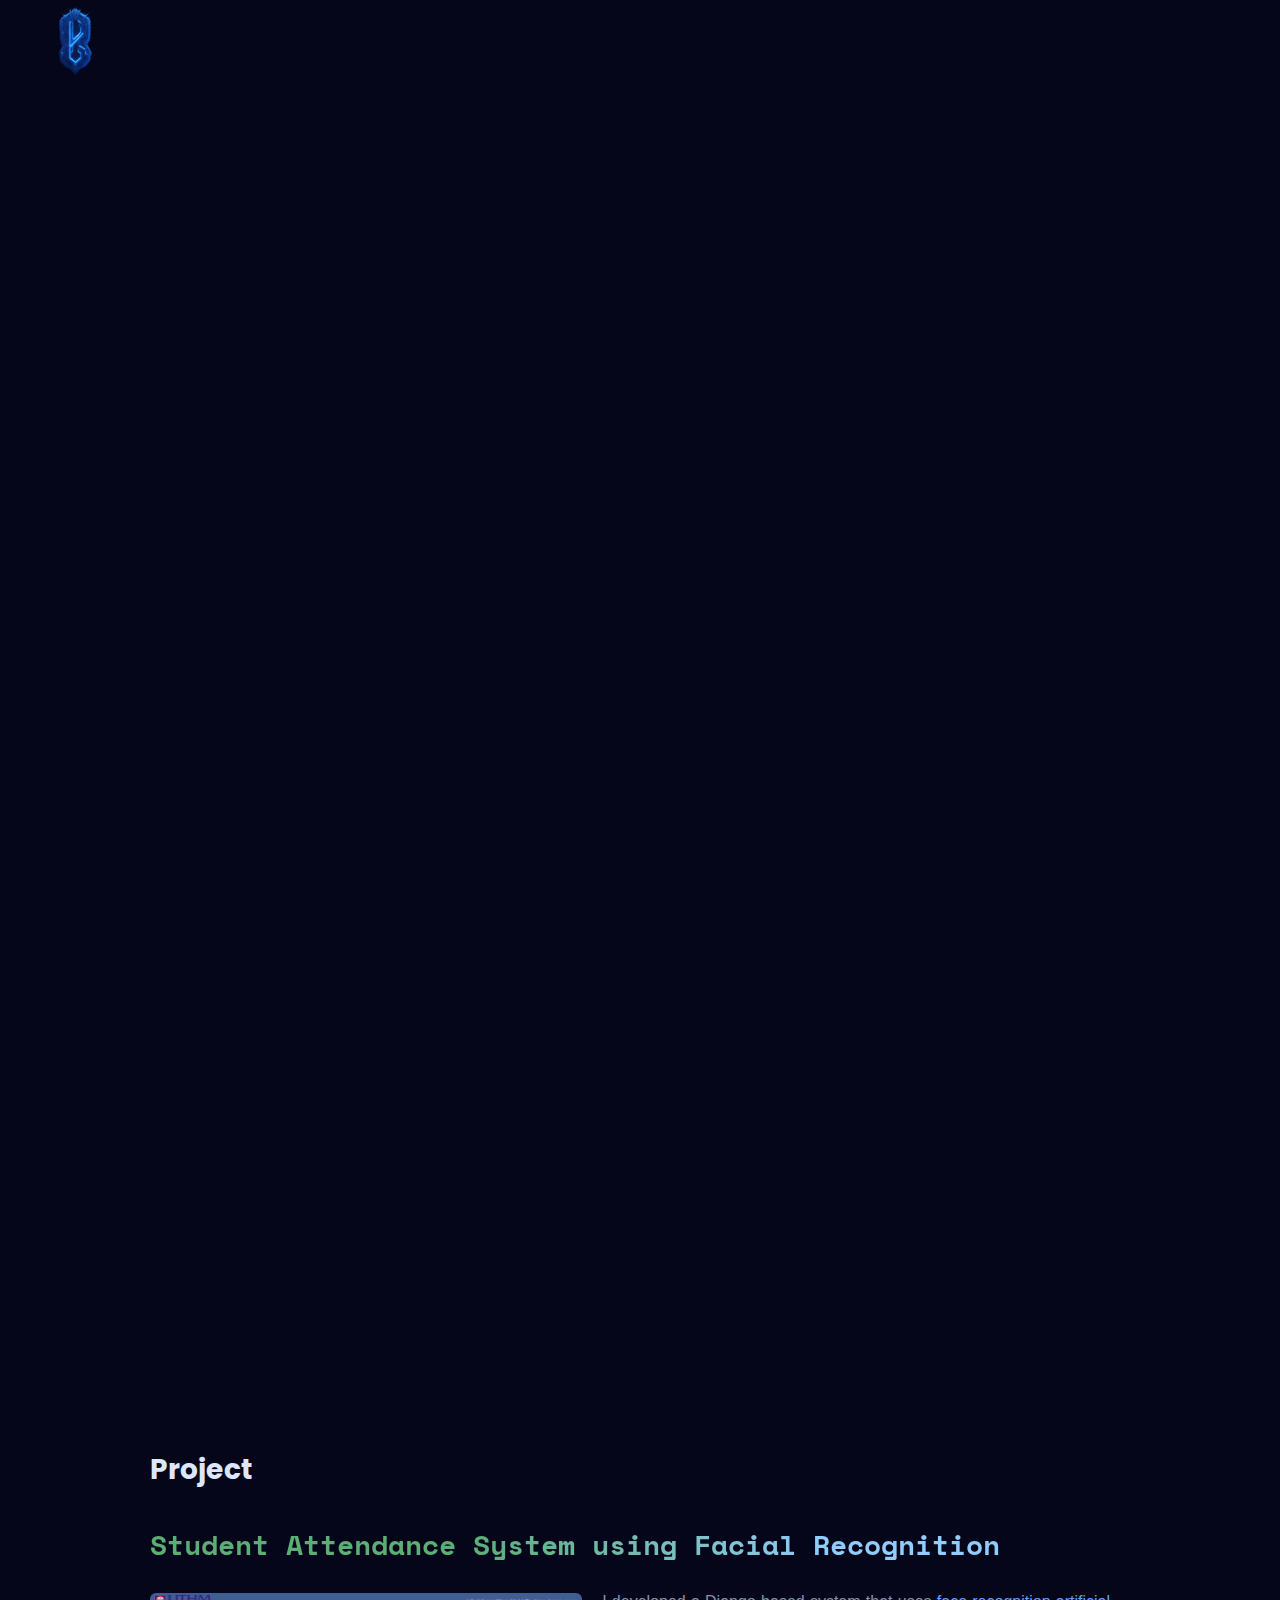
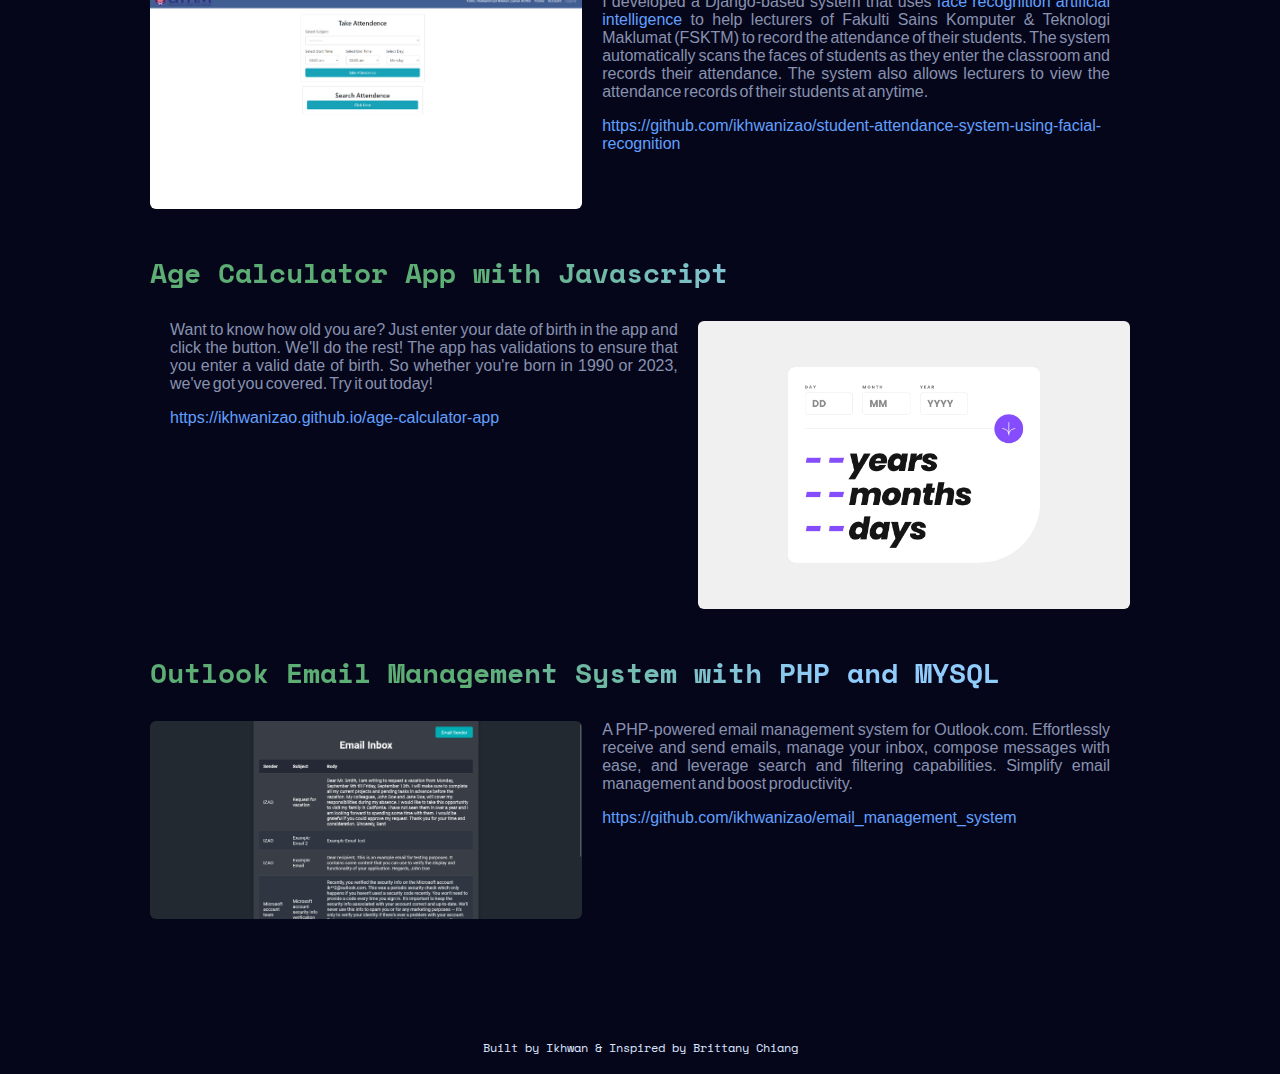
==== commit bb72f9d1: "style: Add animation" ====
--- a/index.html
+++ b/index.html
@@ -10,6 +10,7 @@
     <link rel="icon" href="/favicon.ico" type="image/x-icon" />
     <link rel="stylesheet" href="styles/reset.css" />
     <link rel="stylesheet" href="styles/style.css" />
+    <script src="scripts/animations.js" async></script>
     <title>Muhammad Ikhwan</title>
   </head>
 
@@ -27,7 +28,7 @@
         </ol>
       </nav>
     </header>
-    <div class="side-info left">
+    <div class="animation-reset side-info left js-sideinfo-animation">
       <ul>
         <li>
           <a href="https://github.com/ikhwanizao" target="_blank"
@@ -57,7 +58,7 @@
         </li>
       </ul>
     </div>
-    <div class="side-info right">
+    <div class="animation-reset side-info right js-sideinfo-animation">
       <a href="mailto:muhammadikhwan32@gmail.com">muhammadikhwan32@gmail.com</a>
     </div>
     <main>
@@ -179,6 +180,5 @@
       <div>Built by Ikhwan & Inspired by Brittany Chiang</div>
     </footer>
     <script type="module" src="scripts/app.js"></script>
-    <script src="scripts/animations.js" async></script>
   </body>
 </html>
--- a/styles/style.css
+++ b/styles/style.css
@@ -167,6 +167,35 @@
 
 a:visited {
   color: inherit;
+}
+
+.fade-in {
+  -webkit-animation: fade-in 1.2s cubic-bezier(0.39, 0.575, 0.565, 1) both;
+  animation: fade-in 1.2s cubic-bezier(0.39, 0.575, 0.565, 1) both;
+}
+
+/* ----------------------------------------------
+ * Generated by Animista on 2023-9-14 12:0:29
+ * Licensed under FreeBSD License.
+ * See http://animista.net/license for more info. 
+ * w: http://animista.net, t: @cssanimista
+ * ---------------------------------------------- */
+
+@-webkit-keyframes fade-in {
+  0% {
+    opacity: 0;
+  }
+  100% {
+    opacity: 1;
+  }
+}
+@keyframes fade-in {
+  0% {
+    opacity: 0;
+  }
+  100% {
+    opacity: 1;
+  }
 }
 
 div.side-info.left {
